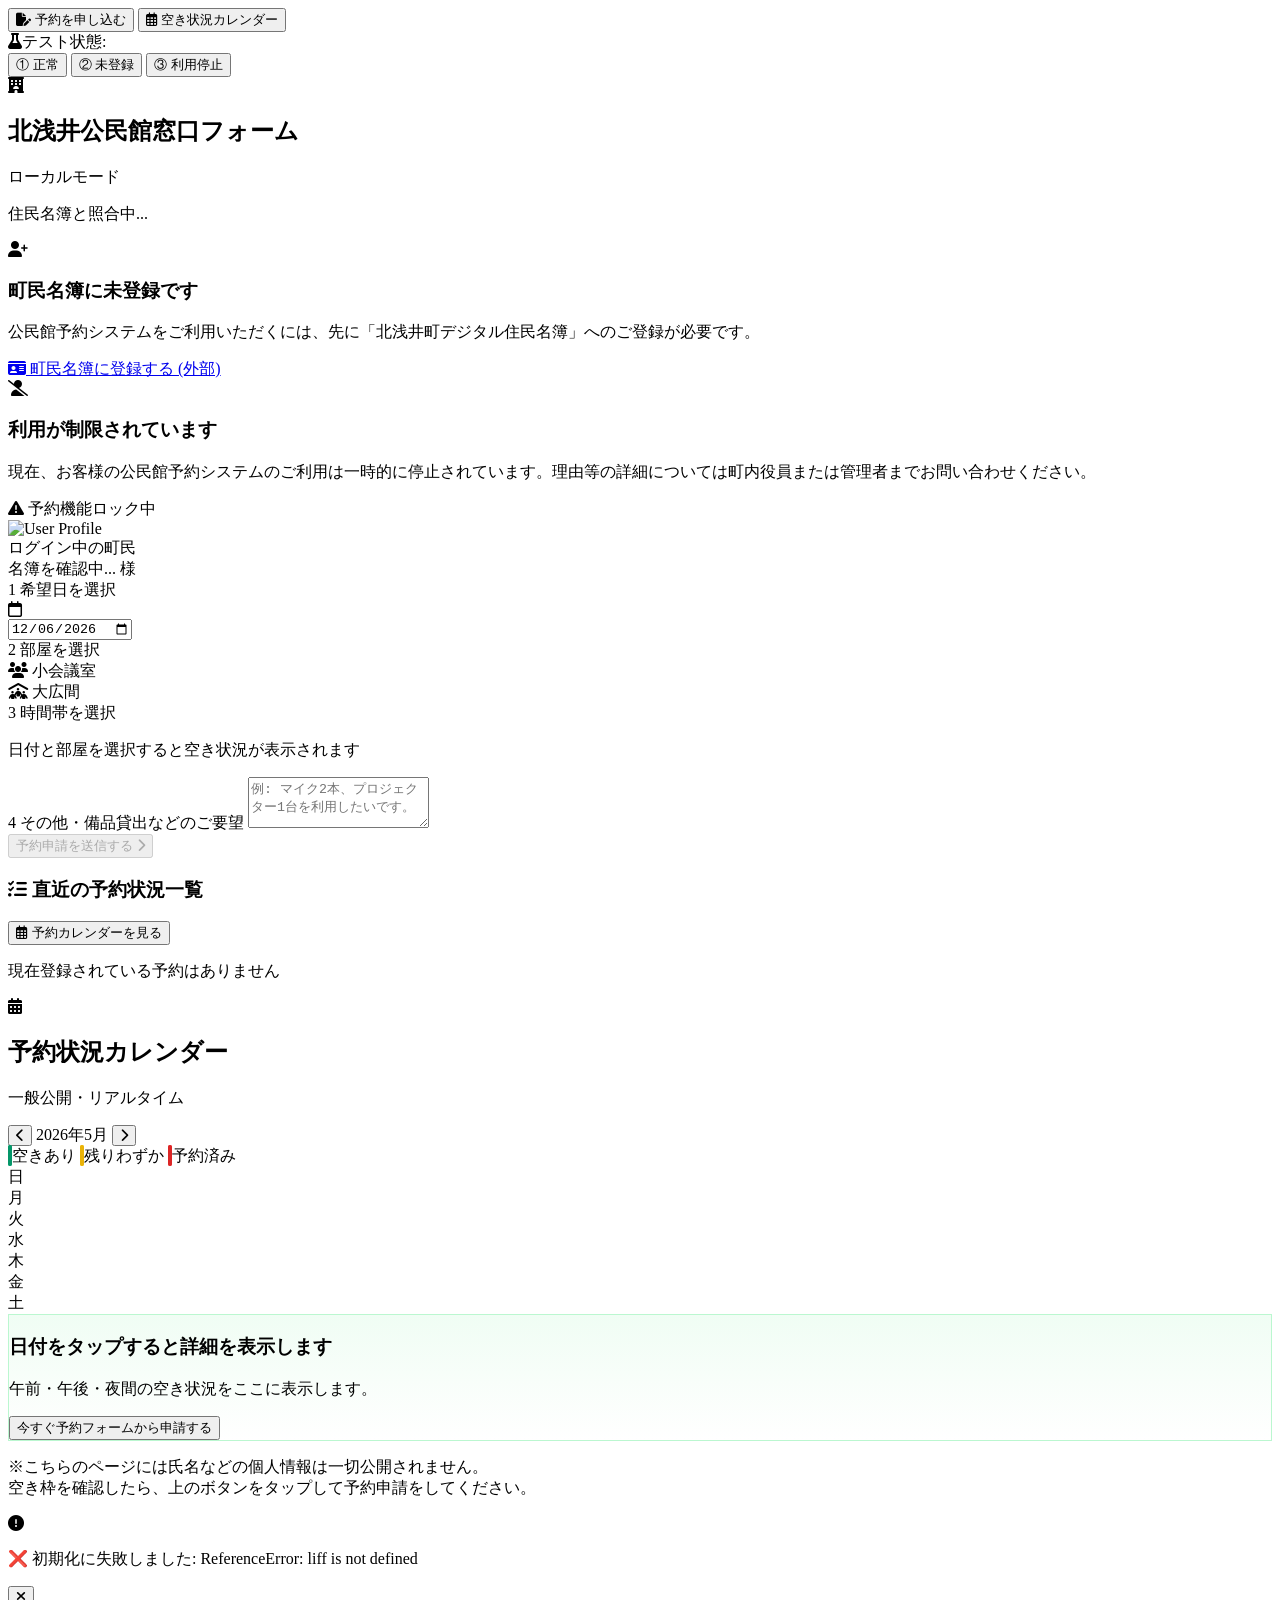
==== bookroom/index.html @ e6c24c76 "0719-01" ====
<!DOCTYPE html>
<html lang="ja" class="h-full bg-slate-100">
<head>
  <meta charset="UTF-8">
  <meta name="viewport" content="width=device-width, initial-scale=1.0">
  <title>北浅井公民館 予約＆空き状況システム</title>
  <!-- Tailwind CSS CDN -->
  <script src="https://cdn.tailwindcss.com"></script>
  <!-- FontAwesome for icons -->
  <link rel="stylesheet" href="https://cdnjs.cloudflare.com/ajax/libs/font-awesome/6.4.0/css/all.min.css">
  <!-- LINE LIFF SDK -->
  <script src="https://static.line-scdn.net/liff/edge/2/sdk.js"></script>
  <script>
    tailwind.config = {
      theme: {
        extend: {
          colors: {
            brand: {
              50: '#f0fdf4',
              100: '#dcfce7',
              200: '#bbf7d0',
              500: '#22c55e',
              600: '#16a34a',
              700: '#15803d',
            }
          }
        }
      }
    }
  </script>
  <style>
    /* 他人の予約済みスロットに斜線背景を適用するスタイル */
    .booked-slot-others {
      background-image: repeating-linear-gradient(
        45deg,
        #f3f4f6,
        #f3f4f6 10px,
        #e5e7eb 10px,
        #e5e7eb 20px
      );
    }
    /* スクロールバー非表示（iOSライクなUIのため） */
    ::-webkit-scrollbar {
      width: 6px;
      height: 6px;
    }
    ::-webkit-scrollbar-track {
      background: transparent;
    }
    ::-webkit-scrollbar-thumb {
      background: #cbd5e1;
      border-radius: 3px;
    }
    /* カレンダーの日付セルの最小高さ */
    .calendar-day-cell {
      min-height: 48px;
      padding: 4px;
    }
    .calendar-day-number {
      font-size: 12px;
      font-weight: 900;
      line-height: 1;
    }
    .calendar-cell-selected {
      box-shadow: inset 0 0 0 2px #10b981;
      background: #ecfdf5 !important;
    }
    .calendar-dot-strip {
      display: grid;
      grid-template-columns: repeat(3, minmax(0, 1fr));
      gap: 4px;
      width: 100%;
      margin-top: auto;
      padding: 0 2px 1px;
    }
    .calendar-slot-dot {
      width: 12px;
      height: 12px;
      border-radius: 9999px;
      margin: 0 auto;
      border: 2px solid transparent;
    }
    .calendar-slot-dot-free {
      background: #10b981;
      border-color: #059669;
    }
    .calendar-slot-dot-booked {
      background: #ef4444;
      border-color: #dc2626;
    }
    .calendar-slot-dot-partial {
      background: #facc15;
      border-color: #eab308;
    }
    .calendar-detail-card {
      border: 1px solid #bbf7d0;
      background: linear-gradient(180deg, #f0fdf4, #ffffff);
    }
    .calendar-loading-overlay {
      position: absolute;
      inset: 0;
      background: rgba(255, 255, 255, 0.92);
      display: flex;
      flex-direction: column;
      align-items: center;
      justify-content: center;
      gap: 10px;
      z-index: 20;
      transition: opacity 0.2s ease;
    }
    .calendar-loading-spinner {
      width: 32px;
      height: 32px;
      border: 4px solid #d1fae5;
      border-top-color: #10b981;
      border-radius: 50%;
      animation: spin 0.8s linear infinite;
    }
    @keyframes spin {
      to { transform: rotate(360deg); }
    }
    .calendar-loading-overlay.hidden {
      opacity: 0;
      pointer-events: none;
    }
    @media (max-width: 640px) {
      .calendar-slot-dot {
        width: 10px;
        height: 10px;
      }
    }
  </style>
</head>
<body class="h-full flex flex-col justify-start items-center p-0 sm:p-4 overflow-x-hidden">

  <!-- 🎛️ 新デザイン：画面切り替えカプセル型タブ（ヘッダー） -->
  <div class="w-full max-w-[480px] bg-slate-900 px-4 pt-4 pb-2 rounded-t-2xl sm:rounded-t-3xl shadow-lg z-10">
    <div class="bg-slate-800/80 p-1 rounded-xl flex relative border border-slate-700 shadow-inner">
      <!-- 予約フォームタブ -->
      <button 
        id="tabBtnForm" 
        onclick="switchCanvas('form')" 
        class="flex-1 py-2.5 text-xs font-bold rounded-lg transition-all duration-300 flex items-center justify-center space-x-2 text-slate-400 hover:text-slate-200"
      >
        <i class="fa-solid fa-file-pen text-sm"></i>
        <span>予約を申し込む</span>
      </button>
      <!-- 空き状況カレンダータブ -->
      <button 
        id="tabBtnCalendar" 
        onclick="switchCanvas('calendar')" 
        class="flex-1 py-2.5 text-xs font-bold rounded-lg transition-all duration-300 flex items-center justify-center space-x-2 bg-gradient-to-b from-emerald-500 to-emerald-600 text-white shadow-md transform scale-100"
      >
        <i class="fa-regular fa-calendar-days text-sm"></i>
        <span>空き状況カレンダー</span>
      </button>
    </div>

    <!-- 🔧 ローカルテスト専用：ステータス切替スイッチ -->
    <div id="devPanel" class="hidden mt-2.5 p-2 bg-slate-950/60 rounded-lg flex items-center justify-between text-[10px] border border-slate-800">
      <span class="text-slate-400 font-bold"><i class="fa-solid fa-flask mr-1"></i>テスト状態:</span>
      <div class="flex space-x-1">
        <button onclick="setTestStatus('ok')" id="devBtnOk" class="px-2 py-0.5 bg-brand-600 text-white rounded font-bold shadow">① 正常</button>
        <button onclick="setTestStatus('unregistered')" id="devBtnUnreg" class="px-2 py-0.5 bg-slate-700 text-slate-300 rounded">② 未登録</button>
        <button onclick="setTestStatus('ng')" id="devBtnNg" class="px-2 py-0.5 bg-slate-700 text-slate-300 rounded">③ 利用停止</button>
      </div>
    </div>
  </div>

  <!-- メインコンテナ：スマホサイズ制限（max-width: 480px）、中央配置、陰影付きカード風 -->
  <div class="w-full max-w-[480px] min-h-screen sm:min-h-[800px] sm:max-h-[85vh] sm:rounded-b-3xl bg-white shadow-2xl flex flex-col overflow-hidden relative border border-slate-100">
    
    <!-- ========================================== -->
    <!-- 📱 1. 予約申請フォーム CANVAS -->
    <!-- ========================================== -->
    <div id="canvasForm" class="flex flex-col flex-1 overflow-hidden hidden">
      <!-- サブヘッダー -->
      <div class="bg-gradient-to-r from-brand-600 to-brand-700 text-white px-5 py-3 shadow-sm flex items-center justify-between">
        <div class="flex items-center space-x-2">
          <i class="fa-solid fa-hotel text-sm text-brand-100"></i>
          <h2 class="text-xs font-bold tracking-wider uppercase text-brand-100">北浅井公民館窓口フォーム</h2>
        </div>
        <div id="devBadge" class="hidden bg-amber-500 text-white text-[9px] font-bold px-1.5 py-0.5 rounded animate-pulse">
          ローカルモード
        </div>
      </div>

      <!-- ローディング画面 -->
      <div id="loading" class="flex-1 flex flex-col items-center justify-center p-8 space-y-4">
        <div class="animate-spin rounded-full h-12 w-12 border-4 border-brand-500 border-t-transparent"></div>
        <p class="text-slate-500 text-sm font-medium animate-pulse">住民名簿と照合中...</p>
      </div>

      <!-- ⚠️ 1. 未登録者向けの誘導画面 -->
      <div id="notRegisteredScreen" class="hidden flex-1 flex flex-col justify-center items-center p-6 text-center space-y-6">
        <div class="w-20 h-20 bg-amber-50 rounded-full flex items-center justify-center text-amber-500 text-3xl animate-bounce">
          <i class="fa-solid fa-user-plus"></i>
        </div>
        <div class="space-y-2">
          <h3 class="text-lg font-bold text-slate-800">町民名簿に未登録です</h3>
          <p class="text-xs text-slate-500 leading-relaxed max-w-[280px]">
            公民館予約システムをご利用いただくには、先に「北浅井町デジタル住民名簿」へのご登録が必要です。
          </p>
        </div>
        <a 
          href="https://liff.line.me/2008962357-ePaQmDO9" 
          target="_blank" 
          class="w-full max-w-[280px] py-4 bg-[#06C755] hover:bg-[#05B34C] text-white font-bold rounded-2xl shadow-lg shadow-emerald-100 flex items-center justify-center space-x-2 transition"
        >
          <i class="fa-solid fa-id-card"></i>
          <span>町民名簿に登録する (外部)</span>
        </a>
      </div>

      <!-- ⚠️ 2. 利用停止（statusがNG）の案内画面 -->
      <div id="suspendedScreen" class="hidden flex-1 flex flex-col justify-center items-center p-6 text-center space-y-6">
        <div class="w-20 h-20 bg-red-50 rounded-full flex items-center justify-center text-red-500 text-3xl">
          <i class="fa-solid fa-user-slash"></i>
        </div>
        <div class="space-y-2">
          <h3 class="text-lg font-bold text-slate-800">利用が制限されています</h3>
          <p id="suspendedMessage" class="text-xs text-slate-500 leading-relaxed max-w-[280px]">
            現在、お客様の公民館予約システムのご利用は一時的に停止されています。理由等の詳細については町内役員または管理者までお問い合わせください。
          </p>
        </div>
        <div class="w-full max-w-[280px] py-3 bg-red-50 text-red-700 text-xs font-bold rounded-xl border border-red-100 flex items-center justify-center space-x-2">
          <i class="fa-solid fa-triangle-exclamation"></i>
          <span>予約機能ロック中</span>
        </div>
      </div>

      <!-- 🟢 3. 通常の予約アプリケーション画面 -->
      <main id="app" class="flex-1 overflow-y-auto p-5 space-y-6 hidden">
        
        <!-- ログイン中のユーザー情報 -->
        <div class="bg-slate-50 rounded-2xl p-4 flex items-center space-x-3 border border-slate-100">
          <div class="relative">
            <img id="userAvatar" class="w-12 h-12 rounded-full border-2 border-brand-500 object-cover" src="https://images.unsplash.com/photo-1535713875002-d1d0cf377fde?auto=format&fit=crop&w=150&q=80" alt="User Profile">
            <span class="absolute bottom-0 right-0 w-3 w-3 bg-green-500 border-2 border-white rounded-full"></span>
          </div>
          <div>
            <div class="text-xs text-slate-400">ログイン中の町民</div>
            <div class="text-sm font-bold text-slate-800">
              <span id="userName" class="text-brand-700">名簿を確認中...</span> 様
            </div>
          </div>
        </div>

        <!-- 予約送信フォーム -->
        <form id="reserveForm" class="space-y-5">
          <!-- STEP 1 -->
          <div class="space-y-2">
            <label class="flex items-center text-sm font-bold text-slate-700">
              <span class="bg-brand-100 text-brand-700 w-5 h-5 rounded-full flex items-center justify-center text-xs mr-2">1</span>
              希望日を選択
            </label>
            <div class="relative">
              <div class="absolute inset-y-0 left-0 pl-3 flex items-center pointer-events-none">
                <i class="fa-regular fa-calendar text-slate-400"></i>
              </div>
              <input 
                type="date" 
                id="reserveDate" 
                class="w-full pl-10 pr-4 py-3 bg-slate-50 border border-slate-200 rounded-xl focus:outline-none focus:ring-2 focus:ring-brand-500 focus:border-brand-500 text-slate-800 font-medium transition"
                required
              >
            </div>
          </div>

          <!-- STEP 2 -->
          <div class="space-y-2">
            <label class="flex items-center text-sm font-bold text-slate-700">
              <span class="bg-brand-100 text-brand-700 w-5 h-5 rounded-full flex items-center justify-center text-xs mr-2">2</span>
              部屋を選択
            </label>
            <div class="grid grid-cols-2 gap-3">
              <!-- 小会議室 -->
              <label class="relative flex flex-col items-center justify-center p-4 border-2 border-slate-100 rounded-xl cursor-pointer hover:bg-slate-50 transition group">
                <input type="radio" name="room" value="小会議室" class="sr-only peer" checked required>
                <div class="peer-checked:border-brand-500 border-2 border-transparent rounded-xl absolute inset-0 transition pointer-events-none"></div>
                <i class="fa-solid fa-users text-slate-400 text-xl mb-1.5 transition group-hover:text-slate-600 peer-checked:text-brand-500"></i>
                <span class="text-sm font-bold text-slate-700">小会議室</span>
              </label>
              <!-- 大広間 -->
              <label class="relative flex flex-col items-center justify-center p-4 border-2 border-slate-100 rounded-xl cursor-pointer hover:bg-slate-50 transition group">
                <input type="radio" name="room" value="大広間" class="sr-only peer">
                <div class="peer-checked:border-brand-500 border-2 border-transparent rounded-xl absolute inset-0 transition pointer-events-none"></div>
                <i class="fa-solid fa-people-roof text-slate-400 text-xl mb-1.5 transition group-hover:text-slate-600 peer-checked:text-brand-500"></i>
                <span class="text-sm font-bold text-slate-700">大広間</span>
              </label>
            </div>
          </div>

          <!-- STEP 3 -->
          <div class="space-y-2">
            <label class="flex items-center text-sm font-bold text-slate-700">
              <span class="bg-brand-100 text-brand-700 w-5 h-5 rounded-full flex items-center justify-center text-xs mr-2">3</span>
              時間帯を選択
            </label>
            <div id="timeSlotContainer" class="space-y-2">
              <p class="text-slate-400 text-xs text-center py-4">日付と部屋を選択すると空き状況が表示されます</p>
            </div>
          </div>

          <!-- STEP 4 -->
          <div class="space-y-2">
            <label for="request" class="flex items-center text-sm font-bold text-slate-700">
              <span class="bg-brand-100 text-brand-700 w-5 h-5 rounded-full flex items-center justify-center text-xs mr-2">4</span>
              その他・備品貸出などのご要望
            </label>
            <textarea
              id="request"
              name="request"
              rows="3"
              maxlength="300"
              placeholder="例: マイク2本、プロジェクター1台を利用したいです。"
              class="w-full px-4 py-3 bg-slate-50 border border-slate-200 rounded-xl focus:outline-none focus:ring-2 focus:ring-brand-500 focus:border-brand-500 text-slate-800 text-sm transition resize-none"
            ></textarea>
          </div>

          <!-- 確定ボタン -->
          <button 
            type="submit" 
            id="submitBtn" 
            class="w-full py-4 bg-brand-600 hover:bg-brand-700 disabled:bg-slate-200 disabled:text-slate-400 text-white font-bold rounded-2xl shadow-lg shadow-brand-200 disabled:shadow-none transition-all flex items-center justify-center space-x-2"
            disabled
          >
            <span>予約申請を送信する</span>
            <i class="fa-solid fa-chevron-right text-sm"></i>
          </button>
        </form>

        <!-- 直近予約一覧 -->
        <div class="border-t border-slate-100 pt-6">
          <div class="flex items-center justify-between mb-3">
            <h3 class="text-sm font-bold text-slate-700 flex items-center">
              <i class="fa-solid fa-list-check text-brand-600 mr-2"></i>
              直近の予約状況一覧
            </h3>
            <button 
              onclick="switchCanvas('calendar')" 
              class="text-[11px] font-bold text-emerald-600 hover:text-emerald-700 bg-emerald-50 hover:bg-emerald-100 px-2.5 py-1.5 rounded-lg transition flex items-center gap-1"
            >
              <i class="fa-regular fa-calendar-days"></i>
              予約カレンダーを見る
            </button>
          </div>
          <div id="reservationList" class="space-y-2 max-h-[220px] overflow-y-auto pr-1">
            <p class="text-slate-400 text-xs text-center py-6">現在登録されている予約はありません</p>
          </div>
        </div>
      </main>
    </div>

    <!-- ========================================== -->
    <!-- 📅 2. 月間カレンダー閲覧 CANVAS -->
    <!-- ========================================== -->
    <div id="canvasCalendar" class="flex flex-col flex-1 overflow-hidden">
      <!-- カレンダーヘッダー -->
      <header class="bg-gradient-to-r from-emerald-600 to-emerald-700 text-white px-3 py-3 shadow-md flex items-center justify-between">
        <div class="flex items-center space-x-3">
          <div class="bg-white/20 p-2 rounded-xl">
            <i class="fa-solid fa-calendar-days text-xl"></i>
          </div>
          <div>
            <h2 class="text-base font-bold tracking-wider">予約状況カレンダー</h2>
            <p class="text-xs text-emerald-100">一般公開・リアルタイム</p>
          </div>
        </div>
        
        <!-- 月切り替えコントロール -->
        <div class="flex items-center space-x-1 bg-black/10 p-1 rounded-xl text-xs">
          <button onclick="changeMonth(-1)" class="hover:bg-white/20 text-white w-7 h-7 rounded-lg transition flex items-center justify-center">
            <i class="fa-solid fa-chevron-left"></i>
          </button>
          <span id="currentMonthYear" class="font-bold px-2 text-center min-w-[75px]">2026年5月</span>
          <button onclick="changeMonth(1)" class="hover:bg-white/20 text-white w-7 h-7 rounded-lg transition flex items-center justify-center">
            <i class="fa-solid fa-chevron-right"></i>
          </button>
        </div>
      </header>

      <!-- 凡例 -->
      <div class="bg-slate-50 border-b border-slate-100 px-4 py-2.5 flex items-center justify-between text-[11px]">
        <div class="flex items-center space-x-4 text-[12px] font-bold text-slate-600">
          <span class="inline-flex items-center gap-1.5">
            <span class="calendar-slot-dot calendar-slot-dot-free"></span>
            空きあり
          </span>
          <span class="inline-flex items-center gap-1.5">
            <span class="calendar-slot-dot calendar-slot-dot-partial"></span>
            残りわずか
          </span>
          <span class="inline-flex items-center gap-1.5">
            <span class="calendar-slot-dot calendar-slot-dot-booked"></span>
            予約済み
          </span>
        </div>
      </div>

      <!-- カレンダーグリッド -->
      <div class="flex-1 overflow-y-auto p-3 relative">
        <div id="calendarLoading" class="calendar-loading-overlay">
          <div class="calendar-loading-spinner"></div>
          <p class="text-xs font-bold text-slate-500">カレンダーを読み込み中...</p>
        </div>

        <!-- 曜日ヘッダー -->
        <div class="grid grid-cols-7 text-center py-2 text-[10px] font-bold text-slate-500 bg-slate-50/50 rounded-t-lg border-b border-slate-100">
          <div class="text-red-500">日</div>
          <div>月</div>
          <div>火</div>
          <div>水</div>
          <div>木</div>
          <div>金</div>
          <div class="text-blue-500">土</div>
        </div>

        <!-- 日付グリッド (7列) -->
        <div id="calendarGrid" class="grid grid-cols-7 bg-slate-200 gap-[1px] rounded-b-lg overflow-hidden border border-slate-200">
        </div>

        <!-- 日付タップ時の詳細表示 -->
        <section id="calendarDetailPanel" class="calendar-detail-card mt-3 rounded-xl p-3.5 shadow-sm">
          <h3 id="calendarDetailTitle" class="text-sm font-extrabold text-slate-800">日付をタップすると詳細を表示します</h3>
          <div id="calendarDetailList" class="mt-2 space-y-1.5 text-sm text-slate-700">
            <p class="text-xs text-slate-500">午前・午後・夜間の空き状況をここに表示します。</p>
          </div>
          <button
            id="calendarReserveBtn"
            onclick="goToReservationFormFromCalendar()"
            class="mt-3 w-full py-3 bg-brand-600 hover:bg-brand-700 text-white font-bold text-sm rounded-xl shadow-md transition-all"
          >
            今すぐ予約フォームから申請する
          </button>
        </section>
      </div>

      <!-- 下部フッター案内 -->
      <footer class="bg-slate-50 p-4 border-t border-slate-100 flex flex-col items-center justify-center">
        <p class="text-[10px] text-slate-400 text-center">
          ※こちらのページには氏名などの個人情報は一切公開されません。<br>
          空き枠を確認したら、上のボタンをタップして予約申請をしてください。
        </p>
      </footer>
    </div>

    <!-- 4. カスタムトースト通知メッセージ -->
    <div id="toast" class="fixed bottom-6 left-1/2 -translate-x-1/2 w-[90%] max-w-[400px] z-50 bg-slate-900 text-white px-4 py-3 rounded-2xl shadow-xl flex items-center justify-between space-x-3 transition-all duration-300 transform translate-y-20 opacity-0 pointer-events-none">
      <div class="flex items-center space-x-3">
        <span id="toastIcon" class="w-8 h-8 rounded-full bg-brand-500/20 text-brand-400 flex items-center justify-center">
          <i class="fa-solid fa-check"></i>
        </span>
        <p id="toastMessage" class="text-xs font-semibold">通知メッセージがここに入ります</p>
      </div>
      <button onclick="hideToast()" class="text-slate-400 hover:text-white p-1">
        <i class="fa-solid fa-xmark"></i>
      </button>
    </div>

  </div>

  <script>
    // ----------------------------------------------------
    // 設定
    // ----------------------------------------------------
    const LIFF_ID = "2008962357-gLXhtSi2";
    const GAS_URL = "https://script.google.com/macros/s/AKfycbx5ohewdKHhUJf57app8yBvx8OT_yS1NMYiwxh5E3DKdFDhz3wcMCv-yc5IO4wekqxF/exec"; 

    let liffProfile = null;
    let bookedData = []; 
    let memberProfile = null; 

    // 管理されている時間枠リスト
    const TIME_SLOTS_MASTER = ["午前", "午後", "夜間"];
    const TIME_SLOTS = [
      { id: "slot1", label: "09:00 - 12:00", name: "午前" },
      { id: "slot2", label: "13:00 - 17:00", name: "午後" },
      { id: "slot3", label: "18:00 - 21:00", name: "夜間" }
    ];
    const ROOM_TYPES = ["小会議室", "大広間"];

    let currentDate = new Date();
    let selectedCalendarDate = null;

    // ローカル環境判定
    const isLocal = window.location.hostname === "localhost" || 
                    window.location.hostname === "127.0.0.1" || 
                    window.location.protocol === "file:";

    // ----------------------------------------------------
    // 🎛️ 画面切り替え（カプセル型タブコントロール）
    // ----------------------------------------------------
    function switchCanvas(mode) {
      const formCanvas = document.getElementById("canvasForm");
      const calendarCanvas = document.getElementById("canvasCalendar");
      const btnForm = document.getElementById("tabBtnForm");
      const btnCalendar = document.getElementById("tabBtnCalendar");

      if (mode === "form") {
        formCanvas.classList.remove("hidden");
        calendarCanvas.classList.add("hidden");
        
        // アクティブな状態（ブランドカラーのグラデーション）
        btnForm.className = "flex-1 py-2.5 text-xs font-bold rounded-lg transition-all duration-300 flex items-center justify-center space-x-2 bg-gradient-to-b from-brand-500 to-brand-600 text-white shadow-md transform scale-100";
        // 非アクティブな状態（スッキリとした文字のみ）
        btnCalendar.className = "flex-1 py-2.5 text-xs font-bold rounded-lg transition-all duration-300 flex items-center justify-center space-x-2 text-slate-400 hover:text-slate-200";
        
        updateTimeSlots();
      } else {
        formCanvas.classList.add("hidden");
        calendarCanvas.classList.remove("hidden");
        
        btnForm.className = "flex-1 py-2.5 text-xs font-bold rounded-lg transition-all duration-300 flex items-center justify-center space-x-2 text-slate-400 hover:text-slate-200";
        btnCalendar.className = "flex-1 py-2.5 text-xs font-bold rounded-lg transition-all duration-300 flex items-center justify-center space-x-2 bg-gradient-to-b from-emerald-500 to-emerald-600 text-white shadow-md transform scale-100";
        
        renderCalendar();
      }
    }

    // ----------------------------------------------------
    // 初期化処理（★読み込みの順番を最適化）
    // ----------------------------------------------------
    window.onload = function() {
      const today = new Date().toISOString().split('T')[0];
      document.getElementById("reserveDate").min = today;
      document.getElementById("reserveDate").value = today;

      if (isLocal) {
        document.getElementById("devPanel").classList.remove("hidden");
      }

      initApp();
    };

    async function initApp() {
      hideAllScreens();
      document.getElementById("loading").classList.remove("hidden");
      setCalendarLoading(true);

      if (isLocal) {
        document.getElementById("devBadge").classList.remove("hidden");

        liffProfile = {
          userId: "U_LOCAL_TEST_USER_999",
          displayName: "テスト住民"
        };
        
        document.getElementById("userAvatar").src = "https://images.unsplash.com/photo-1534528741775-53994a69daeb?auto=format&fit=crop&w=150&q=80";

        const localData = localStorage.getItem("kitaasai_local_reservations");
        if (localData) {
          bookedData = JSON.parse(localData);
        } else {
          bookedData = [
            { date: getTodayString(), room: "小会議室", time_slot: "午後", line_id: "U_ANOTHER_123", name: "鈴木 健太", status: "確定" },
            { date: getTodayString(), room: "大広間", time_slot: "午前", line_id: liffProfile.userId, name: "テスト住民", status: "確定" },
            { date: getDayOffsetString(1), room: "大広間", time_slot: "夜間", line_id: "U_ANOTHER_456", name: "山田 花子", status: "保留" }
          ];
          saveLocalData();
        }

        // 名簿ステータスの照合
        memberProfile = await fetchMemberProfile(liffProfile.userId);
        renderCalendar();
        setCalendarLoading(false);
        applyMemberStatusUI();

      } else {
        // 📱 通常のLINE（LIFF）本番環境
        try {
          await liff.init({ liffId: LIFF_ID });
          if (!liff.isLoggedIn()) {
            liff.login();
            return;
          }
          
          // 1. まず確実にLINEログインを完了させてプロフィールを取得
          liffProfile = await liff.getProfile();
          if (liffProfile.pictureUrl) {
            document.getElementById("userAvatar").src = liffProfile.pictureUrl;
          }
          
          // 2. LINE IDの確定後に、初めて名簿情報と予約一覧をGASから持ってくる（バグ修正）
          memberProfile = await fetchMemberProfile(liffProfile.userId);
          await fetchReservations();
          renderCalendar();
          setCalendarLoading(false);
          
          // 3. すべてが揃ってから画面判定をかける
          applyMemberStatusUI();
          
        } catch (error) {
          setCalendarLoading(false);
          showToast("❌ 初期化に失敗しました: " + error, "error");
        }
      }
    }

    function setCalendarLoading(isLoading) {
      const overlay = document.getElementById("calendarLoading");
      if (!overlay) return;
      overlay.classList.toggle("hidden", !isLoading);
    }

    // ----------------------------------------------------
    // 住民名簿ステータスのフェッチ & 画面制御
    // ----------------------------------------------------
    async function fetchMemberProfile(uid) {
      if (isLocal) {
        const testStatus = localStorage.getItem("kitaasai_local_test_member_status") || "ok";
        if (testStatus === "unregistered") {
          return { isRegistered: false };
        } else if (testStatus === "ng") {
          return { isRegistered: true, fullName: "制限された町民", status: "NG" };
        } else {
          return { isRegistered: true, fullName: "北浅井 太郎", status: "OK" };
        }
      }

      try {
        const response = await fetch(`${GAS_URL}?type=user&uid=${uid}`);
        const result = await response.json();
        // 実機デバッグ用：コンソールにGASから返ってきた実際のデータを表示
        console.log("【名簿照合成功】GAS返却データ:", result);
        return result;
      } catch (error) {
        console.error("名簿データ取得エラー:", error);
        // 通信に失敗した場合でも「登録あり」にして予約を遮断しないフォールバック
        return { isRegistered: true, fullName: liffProfile ? liffProfile.displayName : "ゲスト", status: "OK" };
      }
    }

    // 名簿ステータスに応じたUIの切り替え
    function applyMemberStatusUI() {
      document.getElementById("loading").classList.add("hidden");
      hideAllScreens();

      // 1. 名簿未登録の場合
      if (!memberProfile || !memberProfile.isRegistered) {
        console.warn("⚠️ 町民名簿にLINE IDが未登録のため、登録誘導画面を表示します。");
        document.getElementById("notRegisteredScreen").classList.remove("hidden");
        return;
      }

      // 2. 利用停止(statusがNG)の場合
      // ローカル環境では制限画面を表示しない
      if (!isLocal && memberProfile.status === "NG") {
        console.warn("⚠️ 登録はありますが、statusが「NG」のため利用制限画面を表示します。");
        document.getElementById("suspendedScreen").classList.remove("hidden");
        return;
      }

      // 3. 正常に名簿確認できた場合 ➔ 予約画面をアクティブ化
      console.log("🟢 住民名簿合致: " + memberProfile.fullName + " 様 (ステータス: " + memberProfile.status + ")");
      document.getElementById("userName").innerText = memberProfile.fullName;
      document.getElementById("app").classList.remove("hidden");

      setupEventListeners();
      updateTimeSlots();
      renderReservationList();
    }

    function hideAllScreens() {
      document.getElementById("notRegisteredScreen").classList.add("hidden");
      document.getElementById("suspendedScreen").classList.add("hidden");
      document.getElementById("app").classList.add("hidden");
    }

    // デバッグスイッチ用
    function setTestStatus(status) {
      localStorage.setItem("kitaasai_local_test_member_status", status);
      
      document.getElementById("devBtnOk").className = "px-2 py-0.5 rounded font-bold " + (status === "ok" ? "bg-brand-600 text-white shadow" : "bg-slate-700 text-slate-300");
      document.getElementById("devBtnUnreg").className = "px-2 py-0.5 rounded font-bold " + (status === "unregistered" ? "bg-brand-600 text-white shadow" : "bg-slate-700 text-slate-300");
      document.getElementById("devBtnNg").className = "px-2 py-0.5 rounded font-bold " + (status === "ng" ? "bg-brand-600 text-white shadow" : "bg-slate-700 text-slate-300");
      
      initApp();
    }

    // ----------------------------------------------------
    // イベントの設定
    // ----------------------------------------------------
    function setupEventListeners() {
      document.getElementById("reserveDate").removeEventListener("change", updateTimeSlots);
      document.getElementById("reserveDate").addEventListener("change", updateTimeSlots);

      const roomRadios = document.querySelectorAll('input[name="room"]');
      roomRadios.forEach(radio => {
        radio.removeEventListener("change", updateTimeSlots);
        radio.addEventListener("change", updateTimeSlots);
      });

      document.getElementById("reserveForm").removeEventListener("submit", submitReservation);
      document.getElementById("reserveForm").addEventListener("submit", submitReservation);
    }

    // ----------------------------------------------------
    // 表示コントロール & ロジック
    // ----------------------------------------------------
    async function fetchReservations() {
      try {
        const response = await fetch(GAS_URL);
        bookedData = await response.json();
      } catch (error) {
        showToast("データ取得に失敗しました", "error");
      }
    }

    function updateTimeSlots() {
      const selectedDate = document.getElementById("reserveDate").value;
      const selectedRoom = document.querySelector('input[name="room"]:checked')?.value;
      const container = document.getElementById("timeSlotContainer");
      
      container.innerHTML = "";
      
      if (!selectedDate || !selectedRoom) {
        document.getElementById("submitBtn").disabled = true;
        return;
      }

      TIME_SLOTS.forEach(slot => {
        const matchedReservation = bookedData.find(b => 
          b.date === selectedDate && 
          b.room === selectedRoom && 
          b.time_slot === slot.name
        );
        
        const label = document.createElement("label");
        
        if (matchedReservation) {
          const isMyReservation = matchedReservation.line_id === liffProfile.userId;
          const status = matchedReservation.status || "確定";

          if (isMyReservation) {
            if (status === "保留") {
              label.className = "relative flex items-center justify-between p-4 border-2 border-amber-300 rounded-xl cursor-not-allowed select-none bg-amber-50/75";
              label.innerHTML = `
                <div class="flex items-center space-x-3">
                  <span class="w-5 h-5 rounded-full border-2 border-amber-500 bg-amber-500 flex items-center justify-center text-white text-[10px]">
                    <i class="fa-solid fa-clock"></i>
                  </span>
                  <div>
                    <p class="text-xs text-amber-700 font-bold">${slot.name}</p>
                    <p class="text-sm font-semibold text-amber-900">${slot.label}</p>
                  </div>
                </div>
                <span class="bg-amber-100 text-amber-700 border border-amber-300 text-[10px] font-bold px-2.5 py-1 rounded-md flex items-center">
                  <i class="fa-solid fa-hourglass-half mr-1 text-xs"></i>申請中（あなた）
                </span>
              `;
            } else {
              label.className = "relative flex items-center justify-between p-4 border-2 border-blue-200 rounded-xl cursor-not-allowed select-none bg-blue-50/70";
              label.innerHTML = `
                <div class="flex items-center space-x-3">
                  <span class="w-5 h-5 rounded-full border-2 border-blue-500 bg-blue-500 flex items-center justify-center text-white text-[10px]">
                    <i class="fa-solid fa-user"></i>
                  </span>
                  <div>
                    <p class="text-xs text-blue-600 font-bold">${slot.name}</p>
                    <p class="text-sm font-semibold text-blue-900">${slot.label}</p>
                  </div>
                </div>
                <span class="bg-blue-100 text-blue-700 border border-blue-300 text-[10px] font-bold px-2.5 py-1 rounded-md flex items-center">
                  <i class="fa-solid fa-circle-check mr-1 text-xs"></i>予約中（あなた）
                </span>
              `;
            }
          } else {
            const statusLabel = status === "保留" ? "申請中" : "予約済み";
            label.className = "booked-slot-others relative flex items-center justify-between p-4 border border-slate-200 rounded-xl cursor-not-allowed select-none opacity-75";
            label.innerHTML = `
              <div class="flex items-center space-x-3">
                <span class="w-5 h-5 rounded-full border-2 border-slate-300 bg-slate-100 flex items-center justify-center text-slate-400">
                  <i class="fa-solid fa-ban text-[10px]"></i>
                </span>
                <div>
                  <p class="text-xs text-slate-400 font-bold">${slot.name}</p>
                  <p class="text-sm font-semibold text-slate-400">${slot.label}</p>
                </div>
              </div>
              <span class="bg-red-50 text-red-500 border border-red-200 text-[10px] font-bold px-2 py-1 rounded-md">
                <i class="fa-solid fa-xmark mr-1"></i>${statusLabel}
              </span>
            `;
          }
        } else {
          label.className = "relative flex items-center justify-between p-4 border-2 border-slate-100 hover:border-slate-200 rounded-xl cursor-pointer bg-white transition group";
          
          const input = document.createElement("input");
          input.type = "radio";
          input.name = "time_slot";
          input.value = slot.name;
          input.className = "sr-only peer";
          
          label.appendChild(input);
          
          const divBorder = document.createElement("div");
          divBorder.className = "peer-checked:border-brand-500 border-2 border-transparent rounded-xl absolute inset-0 transition pointer-events-none";
          label.appendChild(divBorder);

          const content = document.createElement("div");
          content.className = "flex items-center space-x-3";
          content.innerHTML = `
            <span class="w-5 h-5 rounded-full border-2 border-slate-300 peer-checked:border-brand-500 peer-checked:bg-brand-500 flex items-center justify-center text-white text-[10px] transition">
              <i class="fa-solid fa-check opacity-0 peer-checked:opacity-100"></i>
            </span>
            <div>
              <p class="text-xs text-slate-500 font-bold group-hover:text-slate-700">${slot.name}</p>
              <p class="text-sm font-semibold text-slate-700">${slot.label}</p>
            </div>
          `;
          label.appendChild(content);

          const statusBadge = document.createElement("span");
          statusBadge.className = "bg-brand-50 text-brand-600 border border-brand-200 text-[10px] font-bold px-2 py-1 rounded-md";
          statusBadge.innerHTML = `<i class="fa-solid fa-circle text-[8px] mr-1 animate-pulse"></i>空枠あり`;
          label.appendChild(statusBadge);
        }
        
        container.appendChild(label);
      });
      
      const slotRadios = document.querySelectorAll('input[name="time_slot"]');
      slotRadios.forEach(radio => {
        radio.addEventListener("change", () => {
          document.getElementById("submitBtn").disabled = false;
        });
      });

      document.getElementById("submitBtn").disabled = true;
    }

    function renderReservationList() {
      const container = document.getElementById("reservationList");
      container.innerHTML = "";

      if (bookedData.length === 0) {
        container.innerHTML = `<p class="text-slate-400 text-xs text-center py-6">現在登録されている予約はありません</p>`;
        return;
      }

      const sorted = [...bookedData].sort((a, b) => new Date(b.date) - new Date(a.date));

      sorted.forEach(item => {
        const isMine = item.line_id === liffProfile.userId;
        const status = item.status || "確定";
        const card = document.createElement("div");
        
        if (isMine) {
          if (status === "保留") {
            card.className = "p-3 border-l-4 border-l-amber-500 border border-slate-200 bg-amber-50/20 rounded-r-xl rounded-l-md flex justify-between items-center text-xs transition";
          } else {
            card.className = "p-3 border-l-4 border-l-blue-500 border border-slate-200 bg-blue-50/20 rounded-r-xl rounded-l-md flex justify-between items-center text-xs transition";
          }
        } else {
          card.className = "p-3 border-l-4 border-l-slate-300 border border-slate-100 bg-slate-50 rounded-r-xl rounded-l-md flex justify-between items-center text-xs transition";
        }
        
        const dateObj = new Date(item.date);
        const weekday = ["日", "月", "火", "水", "木", "金", "土"][dateObj.getDay()];
        const formattedDate = `${item.date.split('-')[1]}月${item.date.split('-')[2]}日(${weekday})`;

        const displayName = item.name || item.line_name || "住民";
        const labelName = isMine ? `<span class="text-blue-700 font-bold">${displayName} (あなた)</span>` : `<span class="text-slate-600 font-medium">${displayName}</span>`;

        let statusBadgeHTML = "";
        if (status === "保留") {
          statusBadgeHTML = `<span class="px-2.5 py-1 text-[10px] font-bold rounded-md bg-amber-100 text-amber-700 flex items-center gap-1"><i class="fa-solid fa-hourglass-half text-[9px]"></i>保留</span>`;
        } else {
          statusBadgeHTML = `<span class="px-2.5 py-1 text-[10px] font-bold rounded-md bg-green-100 text-green-700">確定</span>`;
        }

        card.innerHTML = `
          <div class="space-y-1">
            <div class="flex items-center space-x-2">
              <span class="font-bold text-slate-800">${formattedDate}</span>
              <span class="font-semibold text-slate-600 bg-white border px-1.5 py-0.5 rounded text-[10px]">${item.room}</span>
            </div>
            <div class="text-slate-400 text-[10px] flex items-center space-x-1">
              <span>時間帯: <strong class="text-slate-600 font-semibold">${item.time_slot}</strong></span>
              <span>•</span>
              <span>予約者: ${labelName}</span>
            </div>
          </div>
          ${statusBadgeHTML}
        `;
        container.appendChild(card);
      });
    }

    function renderCalendar() {
      setCalendarLoading(true);

      const year = currentDate.getFullYear();
      const month = currentDate.getMonth();

      document.getElementById("currentMonthYear").innerText = `${year}年${month + 1}月`;

      const grid = document.getElementById("calendarGrid");
      grid.innerHTML = "";

      const firstDay = new Date(year, month, 1);
      const startWeekDay = firstDay.getDay();
      const lastDay = new Date(year, month + 1, 0).getDate();
      const prevMonthLastDay = new Date(year, month, 0).getDate();

      for (let i = startWeekDay - 1; i >= 0; i--) {
        const day = prevMonthLastDay - i;
        const cell = createDayCell(year, month - 1, day, false);
        grid.appendChild(cell);
      }

      for (let day = 1; day <= lastDay; day++) {
        const cell = createDayCell(year, month, day, true);
        grid.appendChild(cell);
      }

      const totalCells = grid.children.length;
      const nextMonthCellsNeeded = 42 - totalCells;
      for (let day = 1; day <= nextMonthCellsNeeded; day++) {
        const cell = createDayCell(year, month + 1, day, false);
        grid.appendChild(cell);
      }

      const currentMonthCells = Array.from(grid.querySelectorAll('.calendar-day-cell[data-current-month="true"]'));
      const currentMonthDates = currentMonthCells.map(cell => cell.dataset.date);
      const todayStr = formatDateString(new Date());

      if (!selectedCalendarDate || !currentMonthDates.includes(selectedCalendarDate)) {
        selectedCalendarDate = currentMonthDates.includes(todayStr) ? todayStr : currentMonthDates[0] || null;
      }

      highlightSelectedCalendarCell();
      renderSelectedDayDetails(selectedCalendarDate);
      setCalendarLoading(false);
    }

    function changeMonth(delta) {
      currentDate.setMonth(currentDate.getMonth() + delta);
      renderCalendar();
    }

    function createDayCell(year, month, day, isCurrentMonth) {
      const dateObj = new Date(year, month, day);
      const cellDateStr = formatDateString(dateObj);
      const weekday = dateObj.getDay();

      const cell = document.createElement("div");
      cell.dataset.date = cellDateStr;
      cell.dataset.currentMonth = isCurrentMonth ? "true" : "false";
      
      if (!isCurrentMonth) {
        cell.className = "bg-slate-50 calendar-day-cell flex flex-col justify-between text-slate-300 pointer-events-none";
      } else {
        let bgClass = "bg-white";
        if (weekday === 0) bgClass = "bg-red-50/10";
        if (weekday === 6) bgClass = "bg-blue-50/10";
        cell.className = `${bgClass} calendar-day-cell flex flex-col justify-between transition hover:bg-slate-50/30 cursor-pointer`;
        cell.addEventListener("click", () => {
          selectedCalendarDate = cellDateStr;
          highlightSelectedCalendarCell();
          renderSelectedDayDetails(cellDateStr);
        });
      }

      const labelContainer = document.createElement("div");
      labelContainer.className = "flex justify-between items-start";
      
      const dayLabel = document.createElement("span");
      dayLabel.className = "calendar-day-number";
      dayLabel.innerText = day;
      
      if (isCurrentMonth) {
        if (weekday === 0) dayLabel.classList.add("text-red-500", "font-extrabold");
        if (weekday === 6) dayLabel.classList.add("text-blue-500", "font-extrabold");
        
        const todayStr = formatDateString(new Date());
        if (cellDateStr === todayStr) {
          dayLabel.className = "bg-emerald-600 text-white w-5 h-5 rounded-full flex items-center justify-center text-[10px] font-extrabold";
        }
      }
      labelContainer.appendChild(dayLabel);
      cell.appendChild(labelContainer);

      const statusContainer = document.createElement("div");
      statusContainer.className = "calendar-dot-strip";

      if (isCurrentMonth) {
        const dayRoomSummary = getDayRoomSlotSummary(cellDateStr);
        TIME_SLOTS_MASTER.forEach(slotName => {
          const dot = document.createElement("span");
          const availability = getSlotAvailabilityFromRoomSummary(dayRoomSummary, slotName);
          const dotStateClass = availability.isFullyBooked
            ? "calendar-slot-dot-booked"
            : (availability.hasAnyBooking ? "calendar-slot-dot-partial" : "calendar-slot-dot-free");
          dot.className = `calendar-slot-dot ${dotStateClass}`;
          dot.title = availability.isFullyBooked
            ? `${slotName}: 予約済み（${availability.bookedCount}/${availability.totalRooms}室利用）`
            : (availability.hasAnyBooking
              ? `${slotName}: 一部予約済み（${availability.bookedCount}/${availability.totalRooms}室利用）`
              : `${slotName}: 空きあり（${availability.totalRooms - availability.bookedCount}/${availability.totalRooms}室 空き）`);
          statusContainer.appendChild(dot);
        });
      }

      cell.appendChild(statusContainer);
      return cell;
    }

    function getDayRoomSlotSummary(dateStr) {
      const summary = {};
      ROOM_TYPES.forEach(roomName => {
        summary[roomName] = {};
        TIME_SLOTS_MASTER.forEach(slotName => {
          summary[roomName][slotName] = bookedData.some(r =>
            r.date === dateStr &&
            r.room === roomName &&
            r.time_slot === slotName &&
            (r.status === "確定" || r.status === "保留")
          );
        });
      });
      return summary;
    }

    function getSlotAvailabilityFromRoomSummary(dayRoomSummary, slotName) {
      const bookedCount = ROOM_TYPES.filter(roomName => dayRoomSummary[roomName][slotName]).length;
      return {
        bookedCount,
        totalRooms: ROOM_TYPES.length,
        isFullyBooked: bookedCount === ROOM_TYPES.length,
        hasAnyBooking: bookedCount > 0
      };
    }

    function highlightSelectedCalendarCell() {
      document.querySelectorAll('.calendar-day-cell[data-current-month="true"]').forEach(cell => {
        cell.classList.remove("calendar-cell-selected");
      });

      if (!selectedCalendarDate) return;
      const selectedCell = document.querySelector(`.calendar-day-cell[data-current-month="true"][data-date="${selectedCalendarDate}"]`);
      if (selectedCell) {
        selectedCell.classList.add("calendar-cell-selected");
      }
    }

    function renderSelectedDayDetails(dateStr) {
      const detailTitle = document.getElementById("calendarDetailTitle");
      const detailList = document.getElementById("calendarDetailList");
      const reserveBtn = document.getElementById("calendarReserveBtn");

      if (!dateStr) {
        detailTitle.innerText = "日付をタップすると詳細を表示します";
        detailList.innerHTML = `
          <div class="flex items-center gap-3 text-[11px] font-bold text-slate-600">
            <span class="inline-flex items-center gap-1.5"><i class="fa-solid fa-users text-emerald-600"></i>小会議室</span>
            <span class="inline-flex items-center gap-1.5"><i class="fa-solid fa-people-roof text-blue-600"></i>大広間</span>
            <span class="inline-flex items-center gap-1.5"><span class="text-emerald-700">〇</span>空き</span>
            <span class="inline-flex items-center gap-1.5"><span class="text-red-600">×</span>予約済</span>
          </div>
          <p class="text-xs text-slate-500 mt-1">午前・午後・夜間の空き状況をここに表示します。</p>
        `;
        reserveBtn.disabled = true;
        reserveBtn.className = "mt-3 w-full py-3 bg-slate-300 text-slate-500 font-bold text-sm rounded-xl";
        return;
      }

      const [year, month, day] = dateStr.split("-").map(Number);
      const weekNames = ["日", "月", "火", "水", "木", "金", "土"];
      const weekday = weekNames[new Date(year, month - 1, day).getDay()];
      detailTitle.innerText = `【${month}月${day}日（${weekday}）の空き状況】`;

      const dayRoomSummary = getDayRoomSlotSummary(dateStr);

      const slotRowsHtml = TIME_SLOTS_MASTER.map(slotName => {
        const isSmallRoomBooked = dayRoomSummary["小会議室"][slotName];
        const isLargeRoomBooked = dayRoomSummary["大広間"][slotName];

        const smallRoomStatusClass = isSmallRoomBooked ? "text-red-600" : "text-emerald-700";
        const largeRoomStatusClass = isLargeRoomBooked ? "text-red-600" : "text-emerald-700";

        return `
          <div class="rounded-lg border border-slate-200 bg-white px-2.5 py-2">
            <div class="flex items-center justify-between gap-2">
              <span class="text-sm font-extrabold text-slate-800 min-w-[40px]">${slotName}</span>
              <div class="flex items-center gap-3 text-xs font-bold">
                <span class="inline-flex items-center gap-1 ${smallRoomStatusClass}">
                  <i class="fa-solid fa-users"></i>
                  <span>${isSmallRoomBooked ? "×" : "〇"}</span>
                </span>
                <span class="inline-flex items-center gap-1 ${largeRoomStatusClass}">
                  <i class="fa-solid fa-people-roof"></i>
                  <span>${isLargeRoomBooked ? "×" : "〇"}</span>
                </span>
              </div>
            </div>
          </div>
        `;
      }).join("");

      detailList.innerHTML = `
        <div class="flex items-center justify-between gap-2 rounded-md border border-slate-200 bg-slate-50 px-2 py-1.5 text-[11px] font-bold text-slate-600">
          <span class="inline-flex items-center gap-1.5"><i class="fa-solid fa-users text-emerald-600"></i>小会議室</span>
          <span class="inline-flex items-center gap-1.5"><i class="fa-solid fa-people-roof text-blue-600"></i>大広間</span>
          <span class="inline-flex items-center gap-1.5"><span class="text-emerald-700">〇</span>空き</span>
          <span class="inline-flex items-center gap-1.5"><span class="text-red-600">×</span>予約済</span>
        </div>
        <div class="space-y-1.5 mt-2">${slotRowsHtml}</div>
      `;

      const reserveDateMin = document.getElementById("reserveDate").min;
      const canReserve = dateStr >= reserveDateMin;
      reserveBtn.disabled = !canReserve;
      reserveBtn.className = canReserve
        ? "mt-3 w-full py-3 bg-brand-600 hover:bg-brand-700 text-white font-bold text-sm rounded-xl shadow-md transition-all"
        : "mt-3 w-full py-3 bg-slate-300 text-slate-500 font-bold text-sm rounded-xl";
      reserveBtn.innerText = canReserve
        ? `${month}月${day}日で予約フォームへ進む`
        : "過去日付は予約できません";
    }

    function goToReservationFormFromCalendar() {
      if (!selectedCalendarDate) return;

      const reserveDateInput = document.getElementById("reserveDate");
      if (selectedCalendarDate >= reserveDateInput.min) {
        reserveDateInput.value = selectedCalendarDate;
      }
      switchCanvas("form");
      updateTimeSlots();
    }

    async function submitReservation(e) {
      e.preventDefault();
      
      const selectedDate = document.getElementById("reserveDate").value;
      const selectedRoom = document.querySelector('input[name="room"]:checked')?.value;
      const selectedSlot = document.querySelector('input[name="time_slot"]:checked')?.value;
      
      if (!selectedSlot) {
        showToast("❌ 時間帯を選択してください", "error");
        return;
      }

      const submitBtn = document.getElementById("submitBtn");
      const originalBtnHTML = submitBtn.innerHTML;
      submitBtn.disabled = true;
      submitBtn.innerHTML = `<i class="fa-solid fa-spinner animate-spin mr-2"></i>申請中...`;

      const payload = {
        line_id: liffProfile.userId,
        line_name: liffProfile.displayName,
        date: selectedDate,
        room: selectedRoom,
        time_slot: selectedSlot,
        request: document.getElementById("request")?.value?.trim() || "",
        liff_token: isLocal ? "LOCAL_TEST_TOKEN" : (liff.getAccessToken() || "")
      };

      if (isLocal) {
        setTimeout(() => {
          const dup = bookedData.some(b => b.date === selectedDate && b.room === selectedRoom && b.time_slot === selectedSlot && (b.status === "確定" || b.status === "保留"));
          if (dup) {
            showToast("⚠️ 既に申請・予約が完了している時間帯です", "error");
            submitBtn.disabled = false;
            submitBtn.innerHTML = originalBtnHTML;
            return;
          }

          bookedData.push({
            date: selectedDate,
            room: selectedRoom,
            time_slot: selectedSlot,
            line_id: liffProfile.userId,
            name: memberProfile ? memberProfile.fullName : liffProfile.displayName,
            status: "保留"
          });

          saveLocalData();
          showToast("🎉 【ローカル模擬】予約申請を送信しました！");
          
          updateTimeSlots();
          renderReservationList();
          
          submitBtn.disabled = false;
          submitBtn.innerHTML = originalBtnHTML;
        }, 1000);

      } else {
        try {
          const response = await fetch(GAS_URL, {
            method: "POST",
            body: JSON.stringify(payload)
          });
          const result = await response.json();
          
          if (result.status === "success") {
            showToast("🎉 予約申請を送信しました！");
            submitBtn.innerHTML = `<i class="fa-solid fa-check mr-2"></i>送信完了`;
            
            setTimeout(() => {
              liff.closeWindow();
            }, 2000);

          } else {
            showToast("⚠️ エラー: " + result.message, "error");
            await fetchReservations();
            updateTimeSlots();
            renderReservationList();
            
            submitBtn.disabled = false;
            submitBtn.innerHTML = originalBtnHTML;
          }
        } catch (error) {
          showToast("❌ 通信エラーが発生しました", "error");
          submitBtn.disabled = false;
          submitBtn.innerHTML = originalBtnHTML;
        }
      }
    }

    function showToast(message, type = "success") {
      const toast = document.getElementById("toast");
      const toastMessage = document.getElementById("toastMessage");
      const toastIcon = document.getElementById("toastIcon");

      toastMessage.innerText = message;
      
      if (type === "success") {
        toastIcon.className = "w-8 h-8 rounded-full bg-brand-500/20 text-brand-500 flex items-center justify-center";
        toastIcon.innerHTML = `<i class="fa-solid fa-check"></i>`;
      } else {
        toastIcon.className = "w-8 h-8 rounded-full bg-red-500/20 text-red-500 flex items-center justify-center";
        toastIcon.innerHTML = `<i class="fa-solid fa-circle-exclamation"></i>`;
      }

      toast.classList.remove("translate-y-20", "opacity-0", "pointer-events-none");
      toast.classList.add("translate-y-0", "opacity-100");

      setTimeout(() => {
        hideToast();
      }, 4000);
    }

    function hideToast() {
      const toast = document.getElementById("toast");
      toast.classList.remove("translate-y-0", "opacity-100");
      toast.classList.add("translate-y-20", "opacity-0", "pointer-events-none");
    }

    function getTodayString() {
      const today = new Date();
      return today.toISOString().split('T')[0];
    }

    function getDayOffsetString(offset) {
      const target = new Date();
      target.setDate(target.getDate() + offset);
      return target.toISOString().split('T')[0];
    }

    function saveLocalData() {
      localStorage.setItem("kitaasai_local_reservations", JSON.stringify(bookedData));
    }

    function formatDateString(date) {
      const y = date.getFullYear();
      const m = String(date.getMonth() + 1).padStart(2, '0');
      const d = String(date.getDate()).padStart(2, '0');
      return `${y}-${m}-${d}`;
    }
  </script>
</body>
</html>
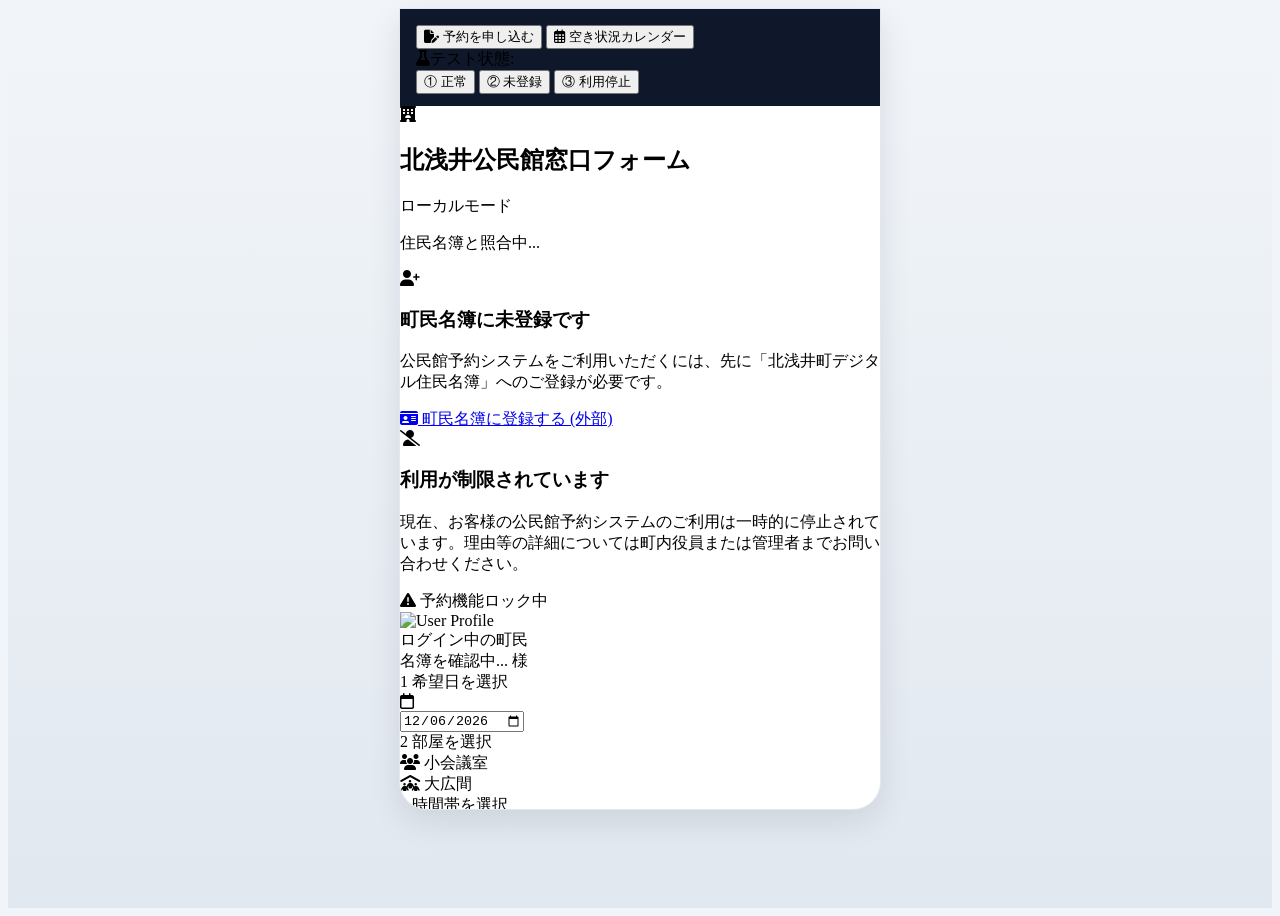
==== commit 62ebdb7a: "0821-05" ====
--- a/bookroom/index.html
+++ b/bookroom/index.html
@@ -6,10 +6,12 @@
   <title>北浅井公民館 予約＆空き状況システム</title>
   <!-- Tailwind CSS CDN -->
   <script src="https://cdn.tailwindcss.com"></script>
+  <link rel="stylesheet" href="../common/app-shell.css">
   <!-- FontAwesome for icons -->
   <link rel="stylesheet" href="https://cdnjs.cloudflare.com/ajax/libs/font-awesome/6.4.0/css/all.min.css">
   <!-- LINE LIFF SDK -->
   <script src="https://static.line-scdn.net/liff/edge/2/sdk.js"></script>
+  <script src="../common/ui-patterns.js"></script>
   <script>
     tailwind.config = {
       theme: {
@@ -131,10 +133,11 @@
     }
   </style>
 </head>
-<body class="h-full flex flex-col justify-start items-center p-0 sm:p-4 overflow-x-hidden">
-
-  <!-- 🎛️ 新デザイン：画面切り替えカプセル型タブ（ヘッダー） -->
-  <div class="w-full max-w-[480px] bg-slate-900 px-4 pt-4 pb-2 rounded-t-2xl sm:rounded-t-3xl shadow-lg z-10">
+<body class="h-full app-page overflow-x-hidden">
+
+  <div class="app-shell app-shell--desktop">
+    <!-- 🎛️ 新デザイン：画面切り替えカプセル型タブ（ヘッダー） -->
+    <div class="app-header">
     <div class="bg-slate-800/80 p-1 rounded-xl flex relative border border-slate-700 shadow-inner">
       <!-- 予約フォームタブ -->
       <button 
@@ -167,9 +170,6 @@
     </div>
   </div>
 
-  <!-- メインコンテナ：スマホサイズ制限（max-width: 480px）、中央配置、陰影付きカード風 -->
-  <div class="w-full max-w-[480px] min-h-screen sm:min-h-[800px] sm:max-h-[85vh] sm:rounded-b-3xl bg-white shadow-2xl flex flex-col overflow-hidden relative border border-slate-100">
-    
     <!-- ========================================== -->
     <!-- 📱 1. 予約申請フォーム CANVAS -->
     <!-- ========================================== -->
@@ -460,6 +460,7 @@
 
   </div>
 
+  <script src="../common/member-check.js"></script>
   <script>
     // ----------------------------------------------------
     // 設定
@@ -473,10 +474,12 @@
 
     // 管理されている時間枠リスト
     const TIME_SLOTS_MASTER = ["午前", "午後", "夜間"];
+    // TIME_SLOTS に終日を追加
     const TIME_SLOTS = [
       { id: "slot1", label: "09:00 - 12:00", name: "午前" },
       { id: "slot2", label: "13:00 - 17:00", name: "午後" },
-      { id: "slot3", label: "18:00 - 21:00", name: "夜間" }
+      { id: "slot3", label: "18:00 - 21:00", name: "夜間" },
+      { id: "slot4", label: "09:00 - 21:00 (全時間帯)", name: "終日" } // ★追加
     ];
     const ROOM_TYPES = ["小会議室", "大広間"];
 
@@ -533,7 +536,7 @@
       initApp();
     };
 
-    async function initApp() {
+async function initApp() {
       hideAllScreens();
       document.getElementById("loading").classList.remove("hidden");
       setCalendarLoading(true);
@@ -581,13 +584,18 @@
             document.getElementById("userAvatar").src = liffProfile.pictureUrl;
           }
           
-          // 2. LINE IDの確定後に、初めて名簿情報と予約一覧をGASから持ってくる（バグ修正）
-          memberProfile = await fetchMemberProfile(liffProfile.userId);
-          await fetchReservations();
+          // 2. 名簿情報と予約一覧を並列で取得（高速化）
+          const [profileResult, _] = await Promise.all([
+            fetchMemberProfile(liffProfile.userId),
+            fetchReservations()
+          ]);
+          memberProfile = profileResult;
+          
+          // 3. カレンダー描画とローディング解除
           renderCalendar();
           setCalendarLoading(false);
           
-          // 3. すべてが揃ってから画面判定をかける
+          // 4. ステータス判定・画面表示
           applyMemberStatusUI();
           
         } catch (error) {
@@ -595,7 +603,7 @@
           showToast("❌ 初期化に失敗しました: " + error, "error");
         }
       }
-    }
+    }    
 
     function setCalendarLoading(isLoading) {
       const overlay = document.getElementById("calendarLoading");
@@ -610,24 +618,22 @@
       if (isLocal) {
         const testStatus = localStorage.getItem("kitaasai_local_test_member_status") || "ok";
         if (testStatus === "unregistered") {
-          return { isRegistered: false };
+          return { isRegistered: false, status: "not_registered" };
         } else if (testStatus === "ng") {
-          return { isRegistered: true, fullName: "制限された町民", status: "NG" };
+          return { isRegistered: true, fullName: "制限された町民", status: "suspended" };
         } else {
-          return { isRegistered: true, fullName: "北浅井 太郎", status: "OK" };
+          return { isRegistered: true, fullName: "北浅井 太郎", status: "ok" };
         }
       }
 
       try {
         const response = await fetch(`${GAS_URL}?type=user&uid=${uid}`);
         const result = await response.json();
-        // 実機デバッグ用：コンソールにGASから返ってきた実際のデータを表示
         console.log("【名簿照合成功】GAS返却データ:", result);
-        return result;
+        return MemberCheck.normalizeMemberCheckResponse(result);
       } catch (error) {
         console.error("名簿データ取得エラー:", error);
-        // 通信に失敗した場合でも「登録あり」にして予約を遮断しないフォールバック
-        return { isRegistered: true, fullName: liffProfile ? liffProfile.displayName : "ゲスト", status: "OK" };
+        return { isRegistered: true, fullName: liffProfile ? liffProfile.displayName : "ゲスト", status: "ok" };
       }
     }
 
@@ -636,24 +642,25 @@
       document.getElementById("loading").classList.add("hidden");
       hideAllScreens();
 
+      const normalizedStatus = MemberCheck.normalizeMemberStatus(memberProfile && memberProfile.status);
+
       // 1. 名簿未登録の場合
-      if (!memberProfile || !memberProfile.isRegistered) {
+      if (!memberProfile || !memberProfile.isRegistered || normalizedStatus === "not_registered") {
         console.warn("⚠️ 町民名簿にLINE IDが未登録のため、登録誘導画面を表示します。");
         document.getElementById("notRegisteredScreen").classList.remove("hidden");
         return;
       }
 
-      // 2. 利用停止(statusがNG)の場合
-      // ローカル環境では制限画面を表示しない
-      if (!isLocal && memberProfile.status === "NG") {
-        console.warn("⚠️ 登録はありますが、statusが「NG」のため利用制限画面を表示します。");
+      // 2. 利用停止(statusがNG / suspended)の場合
+      if (!isLocal && normalizedStatus === "suspended") {
+        console.warn("⚠️ 登録はありますが、statusが利用停止のため利用制限画面を表示します。");
         document.getElementById("suspendedScreen").classList.remove("hidden");
         return;
       }
 
       // 3. 正常に名簿確認できた場合 ➔ 予約画面をアクティブ化
-      console.log("🟢 住民名簿合致: " + memberProfile.fullName + " 様 (ステータス: " + memberProfile.status + ")");
-      document.getElementById("userName").innerText = memberProfile.fullName;
+      console.log("🟢 住民名簿合致: " + (memberProfile.fullName || "町民") + " 様 (ステータス: " + normalizedStatus + ")");
+      document.getElementById("userName").innerText = memberProfile.fullName || "町民";
       document.getElementById("app").classList.remove("hidden");
 
       setupEventListeners();
@@ -700,147 +707,208 @@
     // ----------------------------------------------------
     async function fetchReservations() {
       try {
-        const response = await fetch(GAS_URL);
-        bookedData = await response.json();
+        const response = await fetch(GAS_URL, { method: "GET", cache: "no-store" });
+        if (!response.ok) {
+          throw new Error(`HTTP ${response.status}`);
+        }
+
+        const data = await response.json();
+        if (!Array.isArray(data)) {
+          throw new Error("予約データ形式が不正です");
+        }
+
+        bookedData = data;
+        return true;
       } catch (error) {
+        console.error("予約データ取得エラー:", error);
+        bookedData = [];
         showToast("データ取得に失敗しました", "error");
-      }
-    }
-
-    function updateTimeSlots() {
-      const selectedDate = document.getElementById("reserveDate").value;
-      const selectedRoom = document.querySelector('input[name="room"]:checked')?.value;
-      const container = document.getElementById("timeSlotContainer");
+        return false;
+      }
+    }
+
+function updateTimeSlots() {
+  const selectedDate = document.getElementById("reserveDate").value;
+  const selectedRoom = document.querySelector('input[name="room"]:checked')?.value;
+  const container = document.getElementById("timeSlotContainer");
+  const safeBookedData = Array.isArray(bookedData) ? bookedData : [];
+  
+  container.innerHTML = "";
+  
+  if (!selectedDate || !selectedRoom) {
+    document.getElementById("submitBtn").disabled = true;
+    return;
+  }
+
+  // 現在選択されている「日付」と「部屋」の既存予約データを取得
+  const currentBookings = safeBookedData.filter(b => 
+    b.date === selectedDate && 
+    b.room === selectedRoom && 
+    (b.status === "確定" || b.status === "保留")
+  );
+
+  // 午前・午後・夜間のいずれかが予約済み（または申請中）かチェック
+  const isAnySlotBooked = TIME_SLOTS_MASTER.some(slotName => 
+    currentBookings.some(b => b.time_slot === slotName)
+  );
+
+  TIME_SLOTS.forEach(slot => {
+    // --------------------------------------------------
+    // 1. 「終日」の描写処理
+    // --------------------------------------------------
+    if (slot.name === "終日") {
+      const label = document.createElement("label");
       
-      container.innerHTML = "";
-      
-      if (!selectedDate || !selectedRoom) {
-        document.getElementById("submitBtn").disabled = true;
-        return;
-      }
-
-      TIME_SLOTS.forEach(slot => {
-        const matchedReservation = bookedData.find(b => 
-          b.date === selectedDate && 
-          b.room === selectedRoom && 
-          b.time_slot === slot.name
-        );
-        
-        const label = document.createElement("label");
-        
-        if (matchedReservation) {
-          const isMyReservation = matchedReservation.line_id === liffProfile.userId;
-          const status = matchedReservation.status || "確定";
-
-          if (isMyReservation) {
-            if (status === "保留") {
-              label.className = "relative flex items-center justify-between p-4 border-2 border-amber-300 rounded-xl cursor-not-allowed select-none bg-amber-50/75";
-              label.innerHTML = `
-                <div class="flex items-center space-x-3">
-                  <span class="w-5 h-5 rounded-full border-2 border-amber-500 bg-amber-500 flex items-center justify-center text-white text-[10px]">
-                    <i class="fa-solid fa-clock"></i>
-                  </span>
-                  <div>
-                    <p class="text-xs text-amber-700 font-bold">${slot.name}</p>
-                    <p class="text-sm font-semibold text-amber-900">${slot.label}</p>
-                  </div>
-                </div>
-                <span class="bg-amber-100 text-amber-700 border border-amber-300 text-[10px] font-bold px-2.5 py-1 rounded-md flex items-center">
-                  <i class="fa-solid fa-hourglass-half mr-1 text-xs"></i>申請中（あなた）
-                </span>
-              `;
-            } else {
-              label.className = "relative flex items-center justify-between p-4 border-2 border-blue-200 rounded-xl cursor-not-allowed select-none bg-blue-50/70";
-              label.innerHTML = `
-                <div class="flex items-center space-x-3">
-                  <span class="w-5 h-5 rounded-full border-2 border-blue-500 bg-blue-500 flex items-center justify-center text-white text-[10px]">
-                    <i class="fa-solid fa-user"></i>
-                  </span>
-                  <div>
-                    <p class="text-xs text-blue-600 font-bold">${slot.name}</p>
-                    <p class="text-sm font-semibold text-blue-900">${slot.label}</p>
-                  </div>
-                </div>
-                <span class="bg-blue-100 text-blue-700 border border-blue-300 text-[10px] font-bold px-2.5 py-1 rounded-md flex items-center">
-                  <i class="fa-solid fa-circle-check mr-1 text-xs"></i>予約中（あなた）
-                </span>
-              `;
-            }
-          } else {
-            const statusLabel = status === "保留" ? "申請中" : "予約済み";
-            label.className = "booked-slot-others relative flex items-center justify-between p-4 border border-slate-200 rounded-xl cursor-not-allowed select-none opacity-75";
-            label.innerHTML = `
-              <div class="flex items-center space-x-3">
-                <span class="w-5 h-5 rounded-full border-2 border-slate-300 bg-slate-100 flex items-center justify-center text-slate-400">
-                  <i class="fa-solid fa-ban text-[10px]"></i>
-                </span>
-                <div>
-                  <p class="text-xs text-slate-400 font-bold">${slot.name}</p>
-                  <p class="text-sm font-semibold text-slate-400">${slot.label}</p>
-                </div>
-              </div>
-              <span class="bg-red-50 text-red-500 border border-red-200 text-[10px] font-bold px-2 py-1 rounded-md">
-                <i class="fa-solid fa-xmark mr-1"></i>${statusLabel}
-              </span>
-            `;
-          }
-        } else {
-          label.className = "relative flex items-center justify-between p-4 border-2 border-slate-100 hover:border-slate-200 rounded-xl cursor-pointer bg-white transition group";
-          
-          const input = document.createElement("input");
-          input.type = "radio";
-          input.name = "time_slot";
-          input.value = slot.name;
-          input.className = "sr-only peer";
-          
-          label.appendChild(input);
-          
-          const divBorder = document.createElement("div");
-          divBorder.className = "peer-checked:border-brand-500 border-2 border-transparent rounded-xl absolute inset-0 transition pointer-events-none";
-          label.appendChild(divBorder);
-
-          const content = document.createElement("div");
-          content.className = "flex items-center space-x-3";
-          content.innerHTML = `
-            <span class="w-5 h-5 rounded-full border-2 border-slate-300 peer-checked:border-brand-500 peer-checked:bg-brand-500 flex items-center justify-center text-white text-[10px] transition">
+      if (isAnySlotBooked) {
+        // 午前・午後・夜間のうち、1つでも埋まっている場合は選択不可
+        label.className = "booked-slot-others relative flex items-center justify-between p-4 border border-slate-200 rounded-xl cursor-not-allowed select-none opacity-60";
+        label.innerHTML = `
+          <div class="flex items-center space-x-3">
+            <span class="w-5 h-5 rounded-full border-2 border-slate-300 bg-slate-100 flex items-center justify-center text-slate-400">
+              <i class="fa-solid fa-ban text-[10px]"></i>
+            </span>
+            <div>
+              <p class="text-xs text-slate-400 font-bold">${slot.name}</p>
+              <p class="text-sm font-semibold text-slate-400">${slot.label}</p>
+            </div>
+          </div>
+          <span class="bg-slate-100 text-slate-500 border border-slate-200 text-[10px] font-bold px-2 py-1 rounded-md">
+            一部予約あり選択不可
+          </span>
+        `;
+      } else {
+        // すべて空いている場合は「終日」も選択可能
+        label.className = "relative flex items-center justify-between p-4 border-2 border-emerald-100 hover:border-emerald-300 hover:shadow-sm rounded-xl cursor-pointer bg-emerald-50/30 transition-all duration-200 group";
+        label.innerHTML = `
+          <input type="radio" name="time_slot" value="終日" class="sr-only peer">
+          <div class="absolute inset-0 rounded-xl border-2 border-transparent peer-checked:border-emerald-500 peer-checked:bg-emerald-100/80 peer-checked:shadow-[0_0_0_2px_rgba(16,185,129,0.15)] transition-all duration-200 pointer-events-none"></div>
+          <div class="flex items-center space-x-3 relative z-10">
+            <span class="w-8 h-8 rounded-full border-2 border-slate-300 peer-checked:border-emerald-600 peer-checked:bg-emerald-600 flex items-center justify-center text-white text-[10px] transition-all duration-200">
               <i class="fa-solid fa-check opacity-0 peer-checked:opacity-100"></i>
             </span>
             <div>
-              <p class="text-xs text-slate-500 font-bold group-hover:text-slate-700">${slot.name}</p>
-              <p class="text-sm font-semibold text-slate-700">${slot.label}</p>
+              <p class="text-xs font-bold text-brand-700 peer-checked:text-emerald-700">${slot.name}</p>
+              <p class="text-sm font-semibold text-slate-800 peer-checked:text-emerald-900">${slot.label}</p>
             </div>
+          </div>
+          <span class="relative z-10 bg-brand-100 text-brand-700 border border-brand-300 peer-checked:bg-emerald-100 peer-checked:text-emerald-800 peer-checked:border-emerald-300 text-[10px] font-bold px-2 py-1 rounded-md transition-all duration-200">
+            ${slot.name === "終日" ? "終日まとめて予約" : "空枠あり"}
+          </span>
+        `;
+      }
+      container.appendChild(label);
+      return;
+    }
+
+    // --------------------------------------------------
+    // 2. 通常枠（午前・午後・夜間）の描画処理
+    // --------------------------------------------------
+    const matchedReservation = currentBookings.find(b => b.time_slot === slot.name);
+    const label = document.createElement("label");
+    
+    if (matchedReservation) {
+      const isMyReservation = matchedReservation.line_id === liffProfile?.userId;
+      const status = matchedReservation.status || "確定";
+
+      if (isMyReservation) {
+        if (status === "保留") {
+          label.className = "relative flex items-center justify-between p-4 border-2 border-amber-300 rounded-xl cursor-not-allowed select-none bg-amber-50/75";
+          label.innerHTML = `
+            <div class="flex items-center space-x-3">
+              <span class="w-5 h-5 rounded-full border-2 border-amber-500 bg-amber-500 flex items-center justify-center text-white text-[10px]">
+                <i class="fa-solid fa-clock"></i>
+              </span>
+              <div>
+                <p class="text-xs text-amber-700 font-bold">${slot.name}</p>
+                <p class="text-sm font-semibold text-amber-900">${slot.label}</p>
+              </div>
+            </div>
+            <span class="bg-amber-100 text-amber-700 border border-amber-300 text-[10px] font-bold px-2.5 py-1 rounded-md flex items-center">
+              <i class="fa-solid fa-hourglass-half mr-1 text-xs"></i>申請中（あなた）
+            </span>
           `;
-          label.appendChild(content);
-
-          const statusBadge = document.createElement("span");
-          statusBadge.className = "bg-brand-50 text-brand-600 border border-brand-200 text-[10px] font-bold px-2 py-1 rounded-md";
-          statusBadge.innerHTML = `<i class="fa-solid fa-circle text-[8px] mr-1 animate-pulse"></i>空枠あり`;
-          label.appendChild(statusBadge);
+        } else {
+          label.className = "relative flex items-center justify-between p-4 border-2 border-blue-200 rounded-xl cursor-not-allowed select-none bg-blue-50/70";
+          label.innerHTML = `
+            <div class="flex items-center space-x-3">
+              <span class="w-5 h-5 rounded-full border-2 border-blue-500 bg-blue-500 flex items-center justify-center text-white text-[10px]">
+                <i class="fa-solid fa-user"></i>
+              </span>
+              <div>
+                <p class="text-xs text-blue-600 font-bold">${slot.name}</p>
+                <p class="text-sm font-semibold text-blue-900">${slot.label}</p>
+              </div>
+            </div>
+            <span class="bg-blue-100 text-blue-700 border border-blue-300 text-[10px] font-bold px-2.5 py-1 rounded-md flex items-center">
+              <i class="fa-solid fa-circle-check mr-1 text-xs"></i>予約中（あなた）
+            </span>
+          `;
         }
-        
-        container.appendChild(label);
-      });
+      } else {
+        const statusLabel = status === "保留" ? "申請中" : "予約済み";
+        label.className = "booked-slot-others relative flex items-center justify-between p-4 border border-slate-200 rounded-xl cursor-not-allowed select-none opacity-75";
+        label.innerHTML = `
+          <div class="flex items-center space-x-3">
+            <span class="w-5 h-5 rounded-full border-2 border-slate-300 bg-slate-100 flex items-center justify-center text-slate-400">
+              <i class="fa-solid fa-ban text-[10px]"></i>
+            </span>
+            <div>
+              <p class="text-xs text-slate-400 font-bold">${slot.name}</p>
+              <p class="text-sm font-semibold text-slate-400">${slot.label}</p>
+            </div>
+          </div>
+          <span class="bg-red-50 text-red-500 border border-red-200 text-[10px] font-bold px-2 py-1 rounded-md">
+            <i class="fa-solid fa-xmark mr-1"></i>${statusLabel}
+          </span>
+        `;
+      }
+    } else {
+      // 予約が入っていない空き枠
+      label.className = "relative flex items-center justify-between p-4 border-2 border-slate-100 hover:border-emerald-200 hover:shadow-sm rounded-xl cursor-pointer bg-white transition-all duration-200 group";
       
-      const slotRadios = document.querySelectorAll('input[name="time_slot"]');
-      slotRadios.forEach(radio => {
-        radio.addEventListener("change", () => {
-          document.getElementById("submitBtn").disabled = false;
-        });
-      });
-
-      document.getElementById("submitBtn").disabled = true;
-    }
+      label.innerHTML = `
+        <input type="radio" name="time_slot" value="${slot.name}" class="sr-only peer">
+        <div class="absolute inset-0 rounded-xl border-2 border-transparent peer-checked:border-emerald-500 peer-checked:bg-emerald-50/80 peer-checked:shadow-[0_0_0_2px_rgba(16,185,129,0.15)] transition-all duration-200 pointer-events-none"></div>
+        <div class="flex items-center space-x-3 relative z-10">
+          <span class="w-8 h-8 rounded-full border-2 border-slate-300 peer-checked:border-emerald-600 peer-checked:bg-emerald-600 flex items-center justify-center text-white text-[10px] transition-all duration-200">
+            <i class="fa-solid fa-check opacity-0 peer-checked:opacity-100"></i>
+          </span>
+          <div>
+            <p class="text-xs text-slate-500 font-bold group-hover:text-slate-700 peer-checked:text-emerald-700">${slot.name}</p>
+            <p class="text-sm font-semibold text-slate-700 peer-checked:text-emerald-900">${slot.label}</p>
+          </div>
+        </div>
+        <span class="relative z-10 bg-brand-50 text-brand-600 border border-brand-200 peer-checked:bg-emerald-100 peer-checked:text-emerald-800 peer-checked:border-emerald-300 text-[10px] font-bold px-2 py-1 rounded-md transition-all duration-200">
+          <i class="fa-solid fa-circle text-[8px] mr-1 animate-pulse"></i>空枠あり
+        </span>
+      `;
+    }
+    
+    container.appendChild(label);
+  });
+
+  // ラジオボタンの変更イベント設定（タップされたら送信ボタンを有効化）
+  const slotRadios = document.querySelectorAll('input[name="time_slot"]:not([disabled])');
+  slotRadios.forEach(radio => {
+    radio.addEventListener("change", () => {
+      document.getElementById("submitBtn").disabled = false;
+    });
+  });
+
+  document.getElementById("submitBtn").disabled = true;
+}    
 
     function renderReservationList() {
       const container = document.getElementById("reservationList");
+      const safeBookedData = Array.isArray(bookedData) ? bookedData : [];
       container.innerHTML = "";
 
-      if (bookedData.length === 0) {
+      if (safeBookedData.length === 0) {
         container.innerHTML = `<p class="text-slate-400 text-xs text-center py-6">現在登録されている予約はありません</p>`;
         return;
       }
 
-      const sorted = [...bookedData].sort((a, b) => new Date(b.date) - new Date(a.date));
+      const sorted = [...safeBookedData].sort((a, b) => new Date(b.date) - new Date(a.date));
 
       sorted.forEach(item => {
         const isMine = item.line_id === liffProfile.userId;
@@ -892,48 +960,54 @@
     function renderCalendar() {
       setCalendarLoading(true);
 
-      const year = currentDate.getFullYear();
-      const month = currentDate.getMonth();
-
-      document.getElementById("currentMonthYear").innerText = `${year}年${month + 1}月`;
-
-      const grid = document.getElementById("calendarGrid");
-      grid.innerHTML = "";
-
-      const firstDay = new Date(year, month, 1);
-      const startWeekDay = firstDay.getDay();
-      const lastDay = new Date(year, month + 1, 0).getDate();
-      const prevMonthLastDay = new Date(year, month, 0).getDate();
-
-      for (let i = startWeekDay - 1; i >= 0; i--) {
-        const day = prevMonthLastDay - i;
-        const cell = createDayCell(year, month - 1, day, false);
-        grid.appendChild(cell);
-      }
-
-      for (let day = 1; day <= lastDay; day++) {
-        const cell = createDayCell(year, month, day, true);
-        grid.appendChild(cell);
-      }
-
-      const totalCells = grid.children.length;
-      const nextMonthCellsNeeded = 42 - totalCells;
-      for (let day = 1; day <= nextMonthCellsNeeded; day++) {
-        const cell = createDayCell(year, month + 1, day, false);
-        grid.appendChild(cell);
-      }
-
-      const currentMonthCells = Array.from(grid.querySelectorAll('.calendar-day-cell[data-current-month="true"]'));
-      const currentMonthDates = currentMonthCells.map(cell => cell.dataset.date);
-      const todayStr = formatDateString(new Date());
-
-      if (!selectedCalendarDate || !currentMonthDates.includes(selectedCalendarDate)) {
-        selectedCalendarDate = currentMonthDates.includes(todayStr) ? todayStr : currentMonthDates[0] || null;
-      }
-
-      highlightSelectedCalendarCell();
-      renderSelectedDayDetails(selectedCalendarDate);
-      setCalendarLoading(false);
+      try {
+        const year = currentDate.getFullYear();
+        const month = currentDate.getMonth();
+
+        document.getElementById("currentMonthYear").innerText = `${year}年${month + 1}月`;
+
+        const grid = document.getElementById("calendarGrid");
+        grid.innerHTML = "";
+
+        const firstDay = new Date(year, month, 1);
+        const startWeekDay = firstDay.getDay();
+        const lastDay = new Date(year, month + 1, 0).getDate();
+        const prevMonthLastDay = new Date(year, month, 0).getDate();
+
+        for (let i = startWeekDay - 1; i >= 0; i--) {
+          const day = prevMonthLastDay - i;
+          const cell = createDayCell(year, month - 1, day, false);
+          grid.appendChild(cell);
+        }
+
+        for (let day = 1; day <= lastDay; day++) {
+          const cell = createDayCell(year, month, day, true);
+          grid.appendChild(cell);
+        }
+
+        const totalCells = grid.children.length;
+        const nextMonthCellsNeeded = 42 - totalCells;
+        for (let day = 1; day <= nextMonthCellsNeeded; day++) {
+          const cell = createDayCell(year, month + 1, day, false);
+          grid.appendChild(cell);
+        }
+
+        const currentMonthCells = Array.from(grid.querySelectorAll('.calendar-day-cell[data-current-month="true"]'));
+        const currentMonthDates = currentMonthCells.map(cell => cell.dataset.date);
+        const todayStr = formatDateString(new Date());
+
+        if (!selectedCalendarDate || !currentMonthDates.includes(selectedCalendarDate)) {
+          selectedCalendarDate = currentMonthDates.includes(todayStr) ? todayStr : currentMonthDates[0] || null;
+        }
+
+        highlightSelectedCalendarCell();
+        renderSelectedDayDetails(selectedCalendarDate);
+      } catch (error) {
+        console.error("カレンダー描画エラー:", error);
+        showToast("カレンダー描画に失敗しました", "error");
+      } finally {
+        setCalendarLoading(false);
+      }
     }
 
     function changeMonth(delta) {
@@ -1009,11 +1083,12 @@
     }
 
     function getDayRoomSlotSummary(dateStr) {
+      const safeBookedData = Array.isArray(bookedData) ? bookedData : [];
       const summary = {};
       ROOM_TYPES.forEach(roomName => {
         summary[roomName] = {};
         TIME_SLOTS_MASTER.forEach(slotName => {
-          summary[roomName][slotName] = bookedData.some(r =>
+          summary[roomName][slotName] = safeBookedData.some(r =>
             r.date === dateStr &&
             r.room === roomName &&
             r.time_slot === slotName &&
@@ -1132,94 +1207,92 @@
       updateTimeSlots();
     }
 
-    async function submitReservation(e) {
-      e.preventDefault();
+async function submitReservation(e) {
+  e.preventDefault();
+  
+  const selectedDate = document.getElementById("reserveDate").value;
+  const selectedRoom = document.querySelector('input[name="room"]:checked')?.value;
+  const selectedSlot = document.querySelector('input[name="time_slot"]:checked')?.value;
+  
+  if (!selectedSlot) {
+    showToast("❌ 時間帯を選択してください", "error");
+    return;
+  }
+
+  // ★「終日」が選ばれた場合は ["午前", "午後", "夜間"] に展開
+  const targetSlots = (selectedSlot === "終日") 
+    ? ["午前", "午後", "夜間"] 
+    : [selectedSlot];
+
+  const submitBtn = document.getElementById("submitBtn");
+  const originalBtnHTML = submitBtn.innerHTML;
+  submitBtn.disabled = true;
+  submitBtn.innerHTML = `<i class="fa-solid fa-spinner animate-spin mr-2"></i>申請中...`;
+
+  // --- ローカルテストモードの処理 ---
+  if (isLocal) {
+    setTimeout(() => {
+      // 展開されたすべてのスロットを追加
+      targetSlots.forEach(slot => {
+        bookedData.push({
+          date: selectedDate,
+          room: selectedRoom,
+          time_slot: slot, // "午前", "午後", "夜間" それぞれが個別に登録される
+          line_id: liffProfile.userId,
+          name: memberProfile ? memberProfile.fullName : liffProfile.displayName,
+          status: "保留"
+        });
+      });
+
+      saveLocalData();
+      showToast("🎉 【終日】予約申請を送信しました！");
       
-      const selectedDate = document.getElementById("reserveDate").value;
-      const selectedRoom = document.querySelector('input[name="room"]:checked')?.value;
-      const selectedSlot = document.querySelector('input[name="time_slot"]:checked')?.value;
+      updateTimeSlots();
+      renderReservationList();
       
-      if (!selectedSlot) {
-        showToast("❌ 時間帯を選択してください", "error");
-        return;
-      }
-
-      const submitBtn = document.getElementById("submitBtn");
-      const originalBtnHTML = submitBtn.innerHTML;
-      submitBtn.disabled = true;
-      submitBtn.innerHTML = `<i class="fa-solid fa-spinner animate-spin mr-2"></i>申請中...`;
-
+      submitBtn.disabled = false;
+      submitBtn.innerHTML = originalBtnHTML;
+    }, 1000);
+
+  // --- 本番環境（GAS連携）の処理 ---
+  } else {
+    try {
+      // バックエンド(GAS)へ渡す payload に targetSlots 配列を持たせる
       const payload = {
         line_id: liffProfile.userId,
         line_name: liffProfile.displayName,
         date: selectedDate,
         room: selectedRoom,
-        time_slot: selectedSlot,
+        time_slots: targetSlots, // ★ 配列として送信
         request: document.getElementById("request")?.value?.trim() || "",
-        liff_token: isLocal ? "LOCAL_TEST_TOKEN" : (liff.getAccessToken() || "")
+        liff_token: liff.getAccessToken() || ""
       };
 
-      if (isLocal) {
-        setTimeout(() => {
-          const dup = bookedData.some(b => b.date === selectedDate && b.room === selectedRoom && b.time_slot === selectedSlot && (b.status === "確定" || b.status === "保留"));
-          if (dup) {
-            showToast("⚠️ 既に申請・予約が完了している時間帯です", "error");
-            submitBtn.disabled = false;
-            submitBtn.innerHTML = originalBtnHTML;
-            return;
-          }
-
-          bookedData.push({
-            date: selectedDate,
-            room: selectedRoom,
-            time_slot: selectedSlot,
-            line_id: liffProfile.userId,
-            name: memberProfile ? memberProfile.fullName : liffProfile.displayName,
-            status: "保留"
-          });
-
-          saveLocalData();
-          showToast("🎉 【ローカル模擬】予約申請を送信しました！");
-          
-          updateTimeSlots();
-          renderReservationList();
-          
-          submitBtn.disabled = false;
-          submitBtn.innerHTML = originalBtnHTML;
-        }, 1000);
-
+      const response = await fetch(GAS_URL, {
+        method: "POST",
+        body: JSON.stringify(payload)
+      });
+      const result = await response.json();
+      
+      if (result.status === "success") {
+        showToast("🎉 予約申請を送信しました！");
+        submitBtn.innerHTML = `<i class="fa-solid fa-check mr-2"></i>送信完了`;
+        setTimeout(() => liff.closeWindow(), 2000);
       } else {
-        try {
-          const response = await fetch(GAS_URL, {
-            method: "POST",
-            body: JSON.stringify(payload)
-          });
-          const result = await response.json();
-          
-          if (result.status === "success") {
-            showToast("🎉 予約申請を送信しました！");
-            submitBtn.innerHTML = `<i class="fa-solid fa-check mr-2"></i>送信完了`;
-            
-            setTimeout(() => {
-              liff.closeWindow();
-            }, 2000);
-
-          } else {
-            showToast("⚠️ エラー: " + result.message, "error");
-            await fetchReservations();
-            updateTimeSlots();
-            renderReservationList();
-            
-            submitBtn.disabled = false;
-            submitBtn.innerHTML = originalBtnHTML;
-          }
-        } catch (error) {
-          showToast("❌ 通信エラーが発生しました", "error");
-          submitBtn.disabled = false;
-          submitBtn.innerHTML = originalBtnHTML;
-        }
-      }
-    }
+        showToast("⚠️ エラー: " + result.message, "error");
+        await fetchReservations();
+        updateTimeSlots();
+        renderReservationList();
+        submitBtn.disabled = false;
+        submitBtn.innerHTML = originalBtnHTML;
+      }
+    } catch (error) {
+      showToast("❌ 通信エラーが発生しました", "error");
+      submitBtn.disabled = false;
+      submitBtn.innerHTML = originalBtnHTML;
+    }
+  }
+}    
 
     function showToast(message, type = "success") {
       const toast = document.getElementById("toast");
@@ -1227,7 +1300,7 @@
       const toastIcon = document.getElementById("toastIcon");
 
       toastMessage.innerText = message;
-      
+
       if (type === "success") {
         toastIcon.className = "w-8 h-8 rounded-full bg-brand-500/20 text-brand-500 flex items-center justify-center";
         toastIcon.innerHTML = `<i class="fa-solid fa-check"></i>`;
@@ -1239,7 +1312,8 @@
       toast.classList.remove("translate-y-20", "opacity-0", "pointer-events-none");
       toast.classList.add("translate-y-0", "opacity-100");
 
-      setTimeout(() => {
+      clearTimeout(showToast.timer);
+      showToast.timer = setTimeout(() => {
         hideToast();
       }, 4000);
     }
--- a/common/app-shell.css
+++ b/common/app-shell.css
@@ -0,0 +1,374 @@
+:root {
+  --brand-50: #f0fdf4;
+  --brand-100: #dcfce7;
+  --brand-200: #bbf7d0;
+  --brand-500: #22c55e;
+  --brand-600: #16a34a;
+  --brand-700: #15803d;
+  --brand-900: #14532d;
+  --ink-50: #f8fafc;
+  --ink-100: #f1f5f9;
+  --ink-200: #e2e8f0;
+  --ink-300: #cbd5e1;
+  --ink-500: #64748b;
+  --ink-700: #334155;
+  --ink-800: #1e293b;
+  --ink-900: #0f172a;
+  --success-100: #ecfdf5;
+  --success-500: #10b981;
+  --warning-50: #fff7ed;
+  --warning-100: #ffedd5;
+  --warning-500: #f59e0b;
+  --danger-50: #fef2f2;
+  --danger-100: #fee2e2;
+  --danger-500: #ef4444;
+  --shadow-soft: 0 12px 32px rgba(15, 23, 42, 0.10);
+  --shadow-card: 0 8px 24px rgba(15, 23, 42, 0.08);
+  --radius-lg: 24px;
+  --radius-md: 18px;
+  --radius-sm: 12px;
+}
+
+html, body {
+  background: var(--ink-100);
+}
+
+body.app-page {
+  min-height: 100vh;
+  display: flex;
+  align-items: flex-start;
+  justify-content: center;
+  padding: 0;
+  background: linear-gradient(180deg, #f1f5f9 0%, #e2e8f0 100%);
+}
+
+.app-shell {
+  width: 100%;
+  max-width: 480px;
+  min-height: 100vh;
+  background: #ffffff;
+  border: 1px solid var(--ink-200);
+  box-shadow: var(--shadow-soft);
+  display: flex;
+  flex-direction: column;
+  overflow: hidden;
+  position: relative;
+}
+
+.app-shell--desktop {
+  min-height: 800px;
+  max-height: 85vh;
+  border-radius: 0 0 28px 28px;
+}
+
+.app-header {
+  background: var(--ink-900);
+  padding: 1rem 1rem 0.75rem;
+  flex-shrink: 0;
+}
+
+.app-header__tabbar {
+  width: 100%;
+  background: rgba(30, 41, 59, 0.9);
+  border-radius: 9999px;
+  padding: 0.25rem;
+  display: flex;
+  align-items: center;
+  gap: 0.25rem;
+  border: 1px solid rgba(148, 163, 184, 0.25);
+  box-shadow: inset 0 1px 0 rgba(255,255,255,0.06);
+}
+
+.app-header__tab {
+  flex: 1;
+  border: 0;
+  border-radius: 9999px;
+  background: transparent;
+  color: var(--ink-300);
+  font-size: 0.7rem;
+  font-weight: 800;
+  letter-spacing: 0.02em;
+  padding: 0.7rem 0.7rem;
+  display: flex;
+  align-items: center;
+  justify-content: center;
+  gap: 0.45rem;
+  transition: all 0.2s ease;
+}
+
+.app-header__tab.is-active {
+  background: linear-gradient(180deg, var(--brand-500) 0%, var(--brand-600) 100%);
+  color: #ffffff;
+  box-shadow: 0 5px 12px rgba(34, 197, 94, 0.36);
+}
+
+.app-header__tab:hover {
+  color: #ffffff;
+}
+
+.app-toolbar {
+  background: linear-gradient(90deg, var(--brand-600), var(--brand-700));
+  color: #ffffff;
+  padding: 0.75rem 1rem;
+  flex-shrink: 0;
+}
+
+.app-toolbar__inner {
+  display: flex;
+  align-items: center;
+  justify-content: space-between;
+  gap: 0.75rem;
+}
+
+.app-toolbar__title {
+  font-size: 0.75rem;
+  font-weight: 800;
+  letter-spacing: 0.04em;
+  text-transform: uppercase;
+  display: flex;
+  align-items: center;
+  gap: 0.5rem;
+}
+
+.app-badge {
+  display: inline-flex;
+  align-items: center;
+  justify-content: center;
+  border-radius: 9999px;
+  font-size: 0.625rem;
+  font-weight: 700;
+  padding: 0.3rem 0.55rem;
+  border: 1px solid rgba(255,255,255,0.25);
+  background: rgba(255,255,255,0.12);
+}
+
+.app-screen {
+  flex: 1;
+  overflow-y: auto;
+  background: #ffffff;
+}
+
+.app-screen--centered {
+  display: flex;
+  align-items: center;
+  justify-content: center;
+}
+
+.app-loading {
+  min-height: 220px;
+  display: flex;
+  flex-direction: column;
+  align-items: center;
+  justify-content: center;
+  gap: 1rem;
+  padding: 2rem 1.5rem;
+  color: var(--ink-500);
+}
+
+.app-loading__spinner {
+  width: 48px;
+  height: 48px;
+  border-radius: 50%;
+  border: 4px solid var(--brand-100);
+  border-top-color: var(--brand-600);
+  animation: app-spin 0.8s linear infinite;
+}
+
+@keyframes app-spin {
+  to { transform: rotate(360deg); }
+}
+
+.app-status-card {
+  width: min(100%, 380px);
+  margin: 1.5rem auto;
+  border-radius: var(--radius-lg);
+  border: 1px solid #f1d4a5;
+  background: linear-gradient(180deg, #fff7ed 0%, #ffffff 100%);
+  box-shadow: var(--shadow-card);
+  padding: 1.5rem;
+  text-align: center;
+}
+
+.app-status-card--danger {
+  border-color: #fecaca;
+  background: linear-gradient(180deg, #fff1f2 0%, #ffffff 100%);
+}
+
+.app-status-card__icon {
+  font-size: 3rem;
+  margin-bottom: 0.85rem;
+}
+
+.app-status-card__title {
+  font-size: 1.125rem;
+  font-weight: 800;
+  color: var(--ink-800);
+  margin-bottom: 0.5rem;
+}
+
+.app-status-card__text {
+  font-size: 0.875rem;
+  line-height: 1.65;
+  color: var(--ink-700);
+}
+
+.app-card {
+  background: #ffffff;
+  border: 1px solid var(--ink-200);
+  border-radius: var(--radius-md);
+  box-shadow: var(--shadow-card);
+  padding: 0.9rem 1rem;
+}
+
+.app-card--soft {
+  background: var(--ink-50);
+}
+
+.app-card--brand {
+  background: linear-gradient(180deg, var(--brand-50), #ffffff);
+  border-color: #d7f9e5;
+}
+
+.app-card__meta {
+  display: block;
+  font-size: 0.65rem;
+  color: var(--ink-500);
+  margin-bottom: 0.25rem;
+}
+
+.app-card__heading {
+  font-size: 1rem;
+  font-weight: 800;
+  color: var(--ink-800);
+}
+
+.app-section {
+  padding: 1rem;
+  display: flex;
+  flex-direction: column;
+  gap: 0.85rem;
+}
+
+.app-section__title {
+  font-size: 0.75rem;
+  font-weight: 800;
+  color: var(--ink-800);
+  display: flex;
+  align-items: center;
+  gap: 0.5rem;
+}
+
+.app-section__list {
+  display: flex;
+  flex-direction: column;
+  gap: 0.7rem;
+}
+
+.app-cta {
+  display: inline-flex;
+  width: 100%;
+  align-items: center;
+  justify-content: center;
+  gap: 0.55rem;
+  border-radius: 1rem;
+  padding: 0.9rem 1rem;
+  font-size: 0.875rem;
+  font-weight: 800;
+  border: none;
+  color: #ffffff;
+  background: linear-gradient(180deg, #22c55e 0%, #16a34a 100%);
+  box-shadow: 0 10px 22px rgba(34, 197, 94, 0.22);
+  text-decoration: none;
+}
+
+.app-cta--warning {
+  background: linear-gradient(180deg, #f59e0b 0%, #d97706 100%);
+  box-shadow: 0 10px 22px rgba(245, 158, 11, 0.22);
+}
+
+.app-cta--danger {
+  background: linear-gradient(180deg, #ef4444 0%, #dc2626 100%);
+  box-shadow: 0 10px 22px rgba(239, 68, 68, 0.22);
+}
+
+.app-user-row {
+  display: flex;
+  align-items: center;
+  gap: 0.75rem;
+}
+
+.app-user-row__avatar {
+  width: 48px;
+  height: 48px;
+  border-radius: 9999px;
+  border: 1px solid var(--ink-200);
+  object-fit: cover;
+  background: #ffffff;
+}
+
+.app-user-row__label {
+  font-size: 0.65rem;
+  color: var(--ink-500);
+}
+
+.app-user-row__name {
+  font-size: 0.9rem;
+  font-weight: 800;
+  color: var(--ink-800);
+}
+
+.app-panel {
+  display: flex;
+  flex-direction: column;
+  gap: 0.85rem;
+}
+
+.app-panel__header {
+  display: flex;
+  align-items: center;
+  justify-content: space-between;
+  gap: 0.75rem;
+}
+
+.app-panel__label {
+  font-size: 0.7rem;
+  color: var(--ink-500);
+}
+
+.app-panel__value {
+  font-size: 1.1rem;
+  font-weight: 800;
+  color: var(--ink-800);
+}
+
+.app-surface {
+  border: 1px solid var(--ink-200);
+  background: var(--ink-50);
+  border-radius: var(--radius-md);
+}
+
+.app-surface--brand {
+  background: var(--brand-50);
+  border-color: #d7f9e5;
+}
+
+.app-empty-state {
+  border: 1px dashed var(--ink-300);
+  background: white;
+  color: var(--ink-500);
+  border-radius: 1rem;
+  padding: 1rem;
+  text-align: center;
+  font-size: 0.82rem;
+}
+
+@media (max-width: 640px) {
+  .app-shell {
+    min-height: 100vh;
+  }
+
+  .app-shell--desktop {
+    max-height: none;
+    border-radius: 0;
+  }
+}
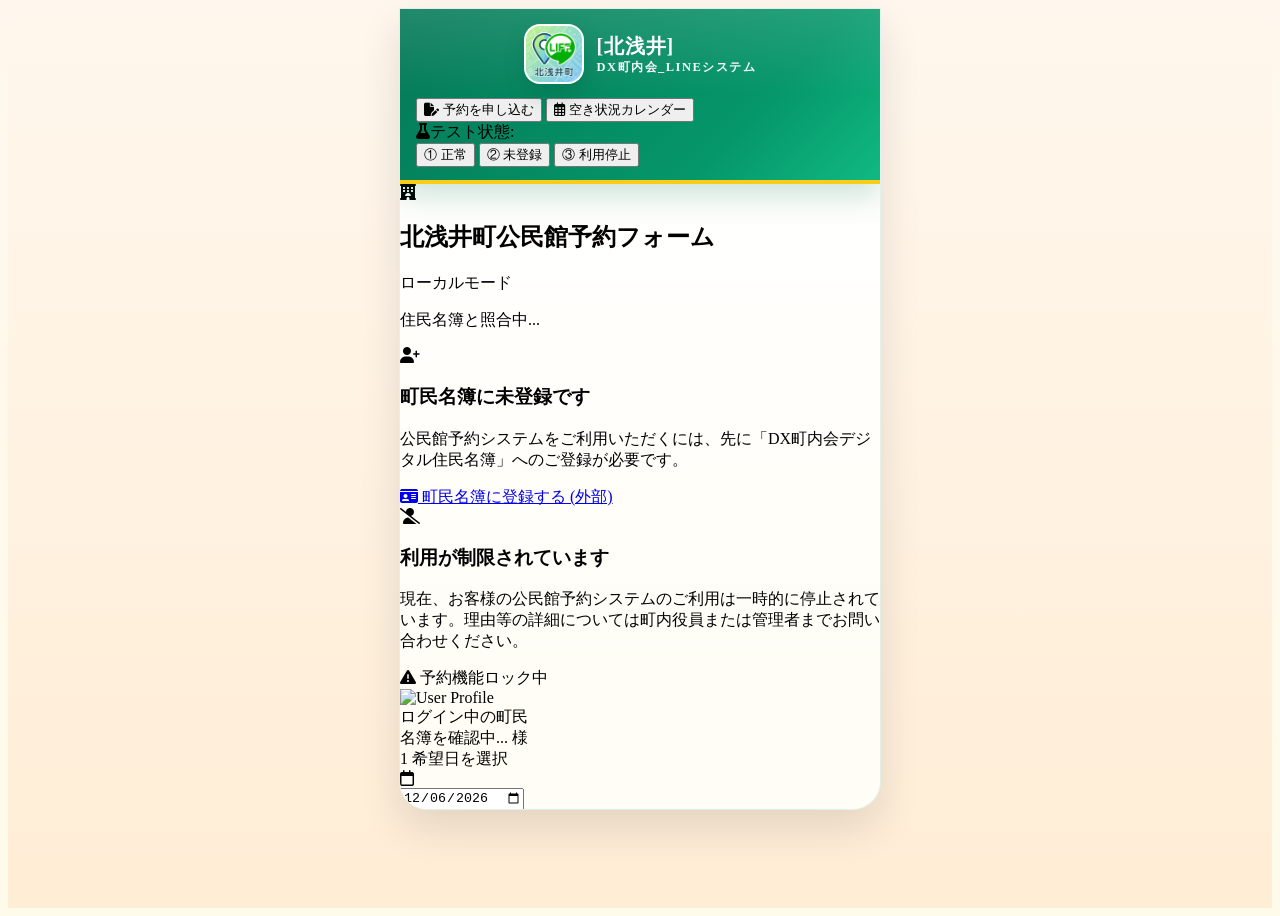
==== commit edcc5eee: "1006-01" ====
--- a/bookroom/index.html
+++ b/bookroom/index.html
@@ -3,7 +3,7 @@
 <head>
   <meta charset="UTF-8">
   <meta name="viewport" content="width=device-width, initial-scale=1.0">
-  <title>北浅井公民館 予約＆空き状況システム</title>
+  <title>[北浅井] 公民館予約・空き状況確認</title>
   <!-- Tailwind CSS CDN -->
   <script src="https://cdn.tailwindcss.com"></script>
   <link rel="stylesheet" href="../common/app-shell.css">
@@ -11,6 +11,7 @@
   <link rel="stylesheet" href="https://cdnjs.cloudflare.com/ajax/libs/font-awesome/6.4.0/css/all.min.css">
   <!-- LINE LIFF SDK -->
   <script src="https://static.line-scdn.net/liff/edge/2/sdk.js"></script>
+  <script src="../common/app-config.js"></script>
   <script src="../common/ui-patterns.js"></script>
   <script>
     tailwind.config = {
@@ -18,12 +19,14 @@
         extend: {
           colors: {
             brand: {
-              50: '#f0fdf4',
-              100: '#dcfce7',
-              200: '#bbf7d0',
-              500: '#22c55e',
-              600: '#16a34a',
-              700: '#15803d',
+              50: '#ecfdf5',
+              100: '#d1fae5',
+              200: '#a7f3d0',
+              300: '#6ee7b7',
+              400: '#34d399',
+              500: '#10b981',
+              600: '#059669',
+              700: '#047857',
             }
           }
         }
@@ -64,7 +67,7 @@
       line-height: 1;
     }
     .calendar-cell-selected {
-      box-shadow: inset 0 0 0 2px #10b981;
+      box-shadow: inset 0 0 0 2px #059669;
       background: #ecfdf5 !important;
     }
     .calendar-dot-strip {
@@ -95,8 +98,8 @@
       border-color: #eab308;
     }
     .calendar-detail-card {
-      border: 1px solid #bbf7d0;
-      background: linear-gradient(180deg, #f0fdf4, #ffffff);
+      border: 1px solid #fde68a;
+      background: linear-gradient(180deg, #fefce8, #ffffff);
     }
     .calendar-loading-overlay {
       position: absolute;
@@ -114,7 +117,7 @@
       width: 32px;
       height: 32px;
       border: 4px solid #d1fae5;
-      border-top-color: #10b981;
+      border-top-color: #059669;
       border-radius: 50%;
       animation: spin 0.8s linear infinite;
     }
@@ -138,26 +141,33 @@
   <div class="app-shell app-shell--desktop">
     <!-- 🎛️ 新デザイン：画面切り替えカプセル型タブ（ヘッダー） -->
     <div class="app-header">
-    <div class="bg-slate-800/80 p-1 rounded-xl flex relative border border-slate-700 shadow-inner">
-      <!-- 予約フォームタブ -->
-      <button 
-        id="tabBtnForm" 
-        onclick="switchCanvas('form')" 
-        class="flex-1 py-2.5 text-xs font-bold rounded-lg transition-all duration-300 flex items-center justify-center space-x-2 text-slate-400 hover:text-slate-200"
-      >
-        <i class="fa-solid fa-file-pen text-sm"></i>
-        <span>予約を申し込む</span>
-      </button>
-      <!-- 空き状況カレンダータブ -->
-      <button 
-        id="tabBtnCalendar" 
-        onclick="switchCanvas('calendar')" 
-        class="flex-1 py-2.5 text-xs font-bold rounded-lg transition-all duration-300 flex items-center justify-center space-x-2 bg-gradient-to-b from-emerald-500 to-emerald-600 text-white shadow-md transform scale-100"
-      >
-        <i class="fa-regular fa-calendar-days text-sm"></i>
-        <span>空き状況カレンダー</span>
-      </button>
-    </div>
+      <div class="app-header__brand">
+        <img src="../common/logo_square.jpg" alt="[北浅井]DX町内会_LINEシステム" class="app-header__logo" />
+        <div class="app-header__brand-text">
+          <div class="app-header__brand-title">[北浅井]</div>
+          <div class="app-header__brand-sub">DX町内会_LINEシステム</div>
+        </div>
+      </div>
+      <div class="bg-white/10 p-1 rounded-xl flex relative border border-white/20 shadow-inner backdrop-blur-sm">
+        <!-- 予約フォームタブ -->
+        <button 
+          id="tabBtnForm" 
+          onclick="switchCanvas('form')" 
+          class="flex-1 py-2.5 text-xs font-bold rounded-lg transition-all duration-300 flex items-center justify-center space-x-2 text-white/85 hover:text-white"
+        >
+          <i class="fa-solid fa-file-pen text-sm"></i>
+          <span>予約を申し込む</span>
+        </button>
+        <!-- 空き状況カレンダータブ -->
+        <button 
+          id="tabBtnCalendar" 
+          onclick="switchCanvas('calendar')" 
+          class="flex-1 py-2.5 text-xs font-bold rounded-lg transition-all duration-300 flex items-center justify-center space-x-2 bg-gradient-to-b from-[#047857] to-[#10b981] text-white shadow-md transform scale-100 border-b-2 border-yellow-300"
+        >
+          <i class="fa-regular fa-calendar-days text-sm"></i>
+          <span>空き状況カレンダー</span>
+        </button>
+      </div>
 
     <!-- 🔧 ローカルテスト専用：ステータス切替スイッチ -->
     <div id="devPanel" class="hidden mt-2.5 p-2 bg-slate-950/60 rounded-lg flex items-center justify-between text-[10px] border border-slate-800">
@@ -175,10 +185,10 @@
     <!-- ========================================== -->
     <div id="canvasForm" class="flex flex-col flex-1 overflow-hidden hidden">
       <!-- サブヘッダー -->
-      <div class="bg-gradient-to-r from-brand-600 to-brand-700 text-white px-5 py-3 shadow-sm flex items-center justify-between">
+      <div class="bg-gradient-to-r from-[#047857] to-[#10b981] text-white border-b-4 border-yellow-300 px-5 py-3 shadow-sm flex items-center justify-between">
         <div class="flex items-center space-x-2">
-          <i class="fa-solid fa-hotel text-sm text-brand-100"></i>
-          <h2 class="text-xs font-bold tracking-wider uppercase text-brand-100">北浅井公民館窓口フォーム</h2>
+          <i class="fa-solid fa-hotel text-sm text-white/80"></i>
+          <h2 class="text-xs font-bold tracking-wider uppercase text-white/90">北浅井町公民館予約フォーム</h2>
         </div>
         <div id="devBadge" class="hidden bg-amber-500 text-white text-[9px] font-bold px-1.5 py-0.5 rounded animate-pulse">
           ローカルモード
@@ -199,13 +209,13 @@
         <div class="space-y-2">
           <h3 class="text-lg font-bold text-slate-800">町民名簿に未登録です</h3>
           <p class="text-xs text-slate-500 leading-relaxed max-w-[280px]">
-            公民館予約システムをご利用いただくには、先に「北浅井町デジタル住民名簿」へのご登録が必要です。
+            公民館予約システムをご利用いただくには、先に「DX町内会デジタル住民名簿」へのご登録が必要です。
           </p>
         </div>
         <a 
           href="https://liff.line.me/2008962357-ePaQmDO9" 
           target="_blank" 
-          class="w-full max-w-[280px] py-4 bg-[#06C755] hover:bg-[#05B34C] text-white font-bold rounded-2xl shadow-lg shadow-emerald-100 flex items-center justify-center space-x-2 transition"
+          class="w-full max-w-[280px] py-4 bg-gradient-to-r from-[#047857] to-[#10b981] hover:brightness-105 text-white font-bold rounded-2xl shadow-lg shadow-emerald-100 border-b-4 border-yellow-300 flex items-center justify-center space-x-2 transition"
         >
           <i class="fa-solid fa-id-card"></i>
           <span>町民名簿に登録する (外部)</span>
@@ -273,7 +283,7 @@
               <span class="bg-brand-100 text-brand-700 w-5 h-5 rounded-full flex items-center justify-center text-xs mr-2">2</span>
               部屋を選択
             </label>
-            <div class="grid grid-cols-2 gap-3">
+            <div class="grid grid-cols-3 gap-2">
               <!-- 小会議室 -->
               <label class="relative flex flex-col items-center justify-center p-4 border-2 border-slate-100 rounded-xl cursor-pointer hover:bg-slate-50 transition group">
                 <input type="radio" name="room" value="小会議室" class="sr-only peer" checked required>
@@ -287,6 +297,13 @@
                 <div class="peer-checked:border-brand-500 border-2 border-transparent rounded-xl absolute inset-0 transition pointer-events-none"></div>
                 <i class="fa-solid fa-people-roof text-slate-400 text-xl mb-1.5 transition group-hover:text-slate-600 peer-checked:text-brand-500"></i>
                 <span class="text-sm font-bold text-slate-700">大広間</span>
+              </label>
+              <!-- 全室予約 -->
+              <label class="relative flex flex-col items-center justify-center p-4 border-2 border-slate-100 rounded-xl cursor-pointer hover:bg-slate-50 transition group">
+                <input type="radio" name="room" value="全室予約" class="sr-only peer">
+                <div class="peer-checked:border-brand-500 border-2 border-transparent rounded-xl absolute inset-0 transition pointer-events-none"></div>
+                <i class="fa-solid fa-building text-slate-400 text-xl mb-1.5 transition group-hover:text-slate-600 peer-checked:text-brand-500"></i>
+                <span class="text-sm font-bold text-slate-700">全室予約</span>
               </label>
             </div>
           </div>
@@ -465,12 +482,53 @@
     // ----------------------------------------------------
     // 設定
     // ----------------------------------------------------
-    const LIFF_ID = "2008962357-gLXhtSi2";
-    const GAS_URL = "https://script.google.com/macros/s/AKfycbx5ohewdKHhUJf57app8yBvx8OT_yS1NMYiwxh5E3DKdFDhz3wcMCv-yc5IO4wekqxF/exec"; 
+    const PAGE_CONFIG = (window.AppConfig && window.AppConfig.getRequiredPageConfig("bookroom")) || {};
+    const LIFF_ID = PAGE_CONFIG.liffId;
+    const GAS_URL = PAGE_CONFIG.gasUrl;
+
+    function stringifyInitError(error) {
+      if (error === null || error === undefined) return "unknown error";
+      if (typeof error === "string") return error;
+      if (error.message) return String(error.message);
+      try {
+        return JSON.stringify(error);
+      } catch (_) {
+        return String(error);
+      }
+    }
 
     let liffProfile = null;
     let bookedData = []; 
     let memberProfile = null; 
+    const BOOKROOM_RESERVATION_CACHE_TTL_MS = 2 * 60 * 1000;
+
+    function getReservationCacheKey() {
+      return "kitaasai_bookroom_reservations";
+    }
+
+    function readReservationCache() {
+      try {
+        const raw = sessionStorage.getItem(getReservationCacheKey());
+        if (!raw) return null;
+        const parsed = JSON.parse(raw);
+        if (!parsed || !Array.isArray(parsed.items) || !parsed.ts) return null;
+        if (Date.now() - parsed.ts > BOOKROOM_RESERVATION_CACHE_TTL_MS) return null;
+        return parsed.items;
+      } catch (_) {
+        return null;
+      }
+    }
+
+    function writeReservationCache(items) {
+      try {
+        sessionStorage.setItem(getReservationCacheKey(), JSON.stringify({
+          ts: Date.now(),
+          items: Array.isArray(items) ? items : []
+        }));
+      } catch (_) {
+        // Ignore storage failures.
+      }
+    }
 
     // 管理されている時間枠リスト
     const TIME_SLOTS_MASTER = ["午前", "午後", "夜間"];
@@ -584,23 +642,30 @@
             document.getElementById("userAvatar").src = liffProfile.pictureUrl;
           }
           
-          // 2. 名簿情報と予約一覧を並列で取得（高速化）
-          const [profileResult, _] = await Promise.all([
-            fetchMemberProfile(liffProfile.userId),
-            fetchReservations()
-          ]);
-          memberProfile = profileResult;
-          
-          // 3. カレンダー描画とローディング解除
+          // 2. 名簿確認は先に進めて、予約一覧はバックグラウンドで取得して表示を早める
+          const memberPromise = fetchMemberProfile(liffProfile.userId);
+          const reservationsPromise = fetchReservations();
+          memberProfile = await memberPromise;
+
+          // 3. まず画面を表示し、予約データは後で反映する
+          applyMemberStatusUI();
+
+          // 4. 予約データが終わればカレンダーだけ更新する
+          await reservationsPromise;
           renderCalendar();
           setCalendarLoading(false);
           
-          // 4. ステータス判定・画面表示
-          applyMemberStatusUI();
-          
         } catch (error) {
           setCalendarLoading(false);
-          showToast("❌ 初期化に失敗しました: " + error, "error");
+          const errText = stringifyInitError(error);
+          console.error("LIFF初期化エラー", {
+            liffId: LIFF_ID,
+            gasUrl: GAS_URL,
+            href: window.location.href,
+            isAppConfigLoaded: !!window.AppConfig,
+            error: error
+          });
+          showToast("❌ 初期化に失敗しました: " + errText, "error");
         }
       }
     }    
@@ -622,7 +687,7 @@
         } else if (testStatus === "ng") {
           return { isRegistered: true, fullName: "制限された町民", status: "suspended" };
         } else {
-          return { isRegistered: true, fullName: "北浅井 太郎", status: "ok" };
+          return { isRegistered: true, fullName: "北浅井町 太郎", status: "ok" };
         }
       }
 
@@ -706,8 +771,18 @@
     // 表示コントロール & ロジック
     // ----------------------------------------------------
     async function fetchReservations() {
+      const cached = readReservationCache();
+      if (Array.isArray(cached)) {
+        bookedData = cached;
+        return true;
+      }
+
       try {
-        const response = await fetch(GAS_URL, { method: "GET", cache: "no-store" });
+        const response = await fetch(`${GAS_URL}?_t=${Date.now()}`, {
+          method: "GET",
+          cache: "no-store",
+          credentials: "omit"
+        });
         if (!response.ok) {
           throw new Error(`HTTP ${response.status}`);
         }
@@ -718,11 +793,16 @@
         }
 
         bookedData = data;
+        writeReservationCache(data);
         return true;
       } catch (error) {
         console.error("予約データ取得エラー:", error);
+        const cachedFallback = readReservationCache();
+        if (Array.isArray(cachedFallback)) {
+          bookedData = cachedFallback;
+          return true;
+        }
         bookedData = [];
-        showToast("データ取得に失敗しました", "error");
         return false;
       }
     }
@@ -741,9 +821,12 @@
   }
 
   // 現在選択されている「日付」と「部屋」の既存予約データを取得
+  const selectedRooms = selectedRoom === "全室予約"
+    ? ["小会議室", "大広間"]
+    : [selectedRoom];
   const currentBookings = safeBookedData.filter(b => 
     b.date === selectedDate && 
-    b.room === selectedRoom && 
+    selectedRooms.includes(b.room) &&
     (b.status === "確定" || b.status === "保留")
   );
 
@@ -908,9 +991,23 @@
         return;
       }
 
-      const sorted = [...safeBookedData].sort((a, b) => new Date(b.date) - new Date(a.date));
-
-      sorted.forEach(item => {
+      const sorted = safeBookedData
+        .map(item => ({ ...item }))
+        .sort((a, b) => new Date(b.date) - new Date(a.date));
+      const reservationsByBatch = new Map();
+      const displayReservations = sorted.filter(item => {
+        if (!item.batch_id) return true;
+        const key = `${item.batch_id}_${item.date}_${item.time_slot}`;
+        const existing = reservationsByBatch.get(key);
+        if (!existing) {
+          reservationsByBatch.set(key, item);
+          return true;
+        }
+        if (existing.room !== item.room) existing.room = "全室予約";
+        return false;
+      });
+
+      displayReservations.forEach(item => {
         const isMine = item.line_id === liffProfile.userId;
         const status = item.status || "確定";
         const card = document.createElement("div");
@@ -1233,14 +1330,21 @@
   if (isLocal) {
     setTimeout(() => {
       // 展開されたすべてのスロットを追加
-      targetSlots.forEach(slot => {
-        bookedData.push({
-          date: selectedDate,
-          room: selectedRoom,
-          time_slot: slot, // "午前", "午後", "夜間" それぞれが個別に登録される
-          line_id: liffProfile.userId,
-          name: memberProfile ? memberProfile.fullName : liffProfile.displayName,
-          status: "保留"
+      const selectedRooms = selectedRoom === "全室予約"
+        ? ["小会議室", "大広間"]
+        : [selectedRoom];
+      const localBatchId = `LOCAL_${Date.now()}`;
+      selectedRooms.forEach(room => {
+        targetSlots.forEach(slot => {
+          bookedData.push({
+            date: selectedDate,
+            room,
+            time_slot: slot,
+            line_id: liffProfile.userId,
+            name: memberProfile ? memberProfile.fullName : liffProfile.displayName,
+            status: "保留",
+            batch_id: localBatchId
+          });
         });
       });
 
--- a/common/app-shell.css
+++ b/common/app-shell.css
@@ -1,11 +1,18 @@
 :root {
-  --brand-50: #f0fdf4;
-  --brand-100: #dcfce7;
-  --brand-200: #bbf7d0;
-  --brand-500: #22c55e;
-  --brand-600: #16a34a;
-  --brand-700: #15803d;
-  --brand-900: #14532d;
+  --brand-50: #ecfdf5;
+  --brand-100: #d1fae5;
+  --brand-200: #a7f3d0;
+  --brand-300: #6ee7b7;
+  --brand-400: #34d399;
+  --brand-500: #10b981;
+  --brand-600: #059669;
+  --brand-700: #047857;
+  --brand-900: #064e3b;
+  --brand-yellow-50: #fefce8;
+  --brand-yellow-100: #fef9c3;
+  --brand-yellow-500: #eab308;
+  --brand-yellow-600: #ca8a04;
+  --brand-yellow-700: #a16207;
   --ink-50: #f8fafc;
   --ink-100: #f1f5f9;
   --ink-200: #e2e8f0;
@@ -22,15 +29,15 @@
   --danger-50: #fef2f2;
   --danger-100: #fee2e2;
   --danger-500: #ef4444;
-  --shadow-soft: 0 12px 32px rgba(15, 23, 42, 0.10);
-  --shadow-card: 0 8px 24px rgba(15, 23, 42, 0.08);
+  --shadow-soft: 0 18px 42px rgba(15, 23, 42, 0.12);
+  --shadow-card: 0 10px 28px rgba(15, 23, 42, 0.08);
   --radius-lg: 24px;
   --radius-md: 18px;
   --radius-sm: 12px;
 }
 
 html, body {
-  background: var(--ink-100);
+  background: linear-gradient(180deg, #fff7ed 0%, #fffbea 100%);
 }
 
 body.app-page {
@@ -39,15 +46,15 @@
   align-items: flex-start;
   justify-content: center;
   padding: 0;
-  background: linear-gradient(180deg, #f1f5f9 0%, #e2e8f0 100%);
+  background: linear-gradient(180deg, #fff7ed 0%, #ffedd5 100%);
 }
 
 .app-shell {
   width: 100%;
   max-width: 480px;
   min-height: 100vh;
-  background: #ffffff;
-  border: 1px solid var(--ink-200);
+  background: linear-gradient(180deg, #ffffff 0%, #fffdf5 100%);
+  border: 1px solid rgba(5, 150, 105, 0.12);
   box-shadow: var(--shadow-soft);
   display: flex;
   flex-direction: column;
@@ -62,21 +69,75 @@
 }
 
 .app-header {
-  background: var(--ink-900);
-  padding: 1rem 1rem 0.75rem;
+  background: linear-gradient(135deg, #047857 0%, #059669 70%, #10b981 100%);
+  border-bottom: 4px solid #facc15;
+  padding: 0.95rem 1rem 0.8rem;
   flex-shrink: 0;
+  box-shadow: 0 12px 28px rgba(4, 120, 87, 0.2);
+  position: relative;
+}
+
+.app-header::after {
+  content: "";
+  position: absolute;
+  inset: 0;
+  background: linear-gradient(180deg, rgba(255,255,255,0.12), transparent 50%);
+  pointer-events: none;
+}
+
+.app-header__brand {
+  position: relative;
+  z-index: 1;
+  display: flex;
+  align-items: center;
+  justify-content: center;
+  gap: 0.8rem;
+  margin-bottom: 0.85rem;
+  color: #ffffff;
+}
+
+.app-header__logo {
+  width: 56px;
+  height: 56px;
+  object-fit: cover;
+  border-radius: 16px;
+  border: 2px solid rgba(255,255,255,0.5);
+  box-shadow: 0 10px 20px rgba(6, 78, 59, 0.24);
+  background: #fff;
+}
+
+.app-header__brand-text {
+  line-height: 1;
+  text-align: left;
+  letter-spacing: 0.05em;
+}
+
+.app-header__brand-title {
+  font-size: 1.25rem;
+  font-weight: 900;
+  line-height: 1.15;
+}
+
+.app-header__brand-sub {
+  font-size: 0.78rem;
+  letter-spacing: 0.12em;
+  margin-top: 0.18rem;
+  opacity: 0.96;
+  font-weight: 800;
 }
 
 .app-header__tabbar {
+  position: relative;
+  z-index: 1;
   width: 100%;
-  background: rgba(30, 41, 59, 0.9);
+  background: rgba(6, 78, 59, 0.3);
   border-radius: 9999px;
-  padding: 0.25rem;
+  padding: 0.28rem;
   display: flex;
   align-items: center;
   gap: 0.25rem;
-  border: 1px solid rgba(148, 163, 184, 0.25);
-  box-shadow: inset 0 1px 0 rgba(255,255,255,0.06);
+  border: 1px solid rgba(255, 255, 255, 0.22);
+  box-shadow: inset 0 1px 0 rgba(255,255,255,0.08);
 }
 
 .app-header__tab {
@@ -84,11 +145,11 @@
   border: 0;
   border-radius: 9999px;
   background: transparent;
-  color: var(--ink-300);
+  color: rgba(255, 255, 255, 0.8);
   font-size: 0.7rem;
   font-weight: 800;
   letter-spacing: 0.02em;
-  padding: 0.7rem 0.7rem;
+  padding: 0.75rem 0.7rem;
   display: flex;
   align-items: center;
   justify-content: center;
@@ -97,20 +158,25 @@
 }
 
 .app-header__tab.is-active {
-  background: linear-gradient(180deg, var(--brand-500) 0%, var(--brand-600) 100%);
-  color: #ffffff;
-  box-shadow: 0 5px 12px rgba(34, 197, 94, 0.36);
+  background: linear-gradient(180deg, #fde047 0%, #facc15 100%);
+  color: #064e3b;
+  box-shadow: 0 8px 18px rgba(6, 78, 59, 0.24);
 }
 
 .app-header__tab:hover {
   color: #ffffff;
 }
 
+.app-header__tab:hover {
+  color: #ffffff;
+}
+
 .app-toolbar {
-  background: linear-gradient(90deg, var(--brand-600), var(--brand-700));
-  color: #ffffff;
-  padding: 0.75rem 1rem;
+  background: linear-gradient(90deg, #047857, #10b981);
+  color: #ffffff;
+  padding: 0.8rem 1rem;
   flex-shrink: 0;
+  border-bottom: 3px solid #facc15;
 }
 
 .app-toolbar__inner {
@@ -128,6 +194,7 @@
   display: flex;
   align-items: center;
   gap: 0.5rem;
+  color: #ffffff;
 }
 
 .app-badge {
@@ -140,6 +207,7 @@
   padding: 0.3rem 0.55rem;
   border: 1px solid rgba(255,255,255,0.25);
   background: rgba(255,255,255,0.12);
+  color: #ffffff;
 }
 
 .app-screen {
@@ -182,16 +250,16 @@
   width: min(100%, 380px);
   margin: 1.5rem auto;
   border-radius: var(--radius-lg);
-  border: 1px solid #f1d4a5;
-  background: linear-gradient(180deg, #fff7ed 0%, #ffffff 100%);
-  box-shadow: var(--shadow-card);
+  border: 1px solid rgba(245, 158, 11, 0.28);
+  background: linear-gradient(180deg, #fffaf0 0%, #ffffff 100%);
+  box-shadow: 0 16px 36px rgba(245, 158, 11, 0.08);
   padding: 1.5rem;
   text-align: center;
 }
 
 .app-status-card--danger {
-  border-color: #fecaca;
-  background: linear-gradient(180deg, #fff1f2 0%, #ffffff 100%);
+  border-color: rgba(239, 68, 68, 0.28);
+  background: linear-gradient(180deg, #fff4f5 0%, #ffffff 100%);
 }
 
 .app-status-card__icon {
@@ -214,19 +282,19 @@
 
 .app-card {
   background: #ffffff;
-  border: 1px solid var(--ink-200);
+  border: 1px solid rgba(203, 213, 225, 0.9);
   border-radius: var(--radius-md);
   box-shadow: var(--shadow-card);
   padding: 0.9rem 1rem;
 }
 
 .app-card--soft {
-  background: var(--ink-50);
+  background: linear-gradient(180deg, #f0fdf4 0%, #ffffff 100%);
 }
 
 .app-card--brand {
-  background: linear-gradient(180deg, var(--brand-50), #ffffff);
-  border-color: #d7f9e5;
+  background: linear-gradient(135deg, rgba(209, 250, 229, 0.92) 0%, rgba(254, 249, 195, 0.92) 100%);
+  border-color: rgba(202, 138, 4, 0.3);
 }
 
 .app-card__meta {
@@ -276,9 +344,16 @@
   font-weight: 800;
   border: none;
   color: #ffffff;
-  background: linear-gradient(180deg, #22c55e 0%, #16a34a 100%);
-  box-shadow: 0 10px 22px rgba(34, 197, 94, 0.22);
+  background: linear-gradient(135deg, #047857 0%, var(--brand-600) 100%);
+  border-bottom: 3px solid #facc15;
+  box-shadow: 0 12px 24px rgba(4, 120, 87, 0.2);
   text-decoration: none;
+  transition: transform 0.2s ease, box-shadow 0.2s ease;
+}
+
+.app-cta:hover {
+  transform: translateY(-1px);
+  box-shadow: 0 14px 28px rgba(4, 120, 87, 0.24);
 }
 
 .app-cta--warning {
@@ -348,8 +423,8 @@
 }
 
 .app-surface--brand {
-  background: var(--brand-50);
-  border-color: #d7f9e5;
+  background: linear-gradient(135deg, var(--brand-50), var(--brand-yellow-50));
+  border-color: var(--brand-yellow-100);
 }
 
 .app-empty-state {
@@ -371,4 +446,45 @@
     max-height: none;
     border-radius: 0;
   }
-}
+
+  .app-header {
+    padding: 0.65rem 0.7rem 0.6rem;
+  }
+
+  .app-header__brand {
+    gap: 0.45rem;
+    margin-bottom: 0.5rem;
+  }
+
+  .app-header__logo {
+    width: 32px;
+    height: 32px;
+    border-radius: 12px;
+  }
+
+  .app-header__tab {
+    padding: 0.56rem 0.42rem;
+  }
+
+  .app-toolbar {
+    padding: 0.62rem 0.72rem;
+  }
+
+  .app-card {
+    padding: 0.62rem 0.72rem;
+  }
+
+  .app-section {
+    padding: 0.72rem;
+  }
+
+  .app-user-row {
+    gap: 0.5rem;
+    align-items: center;
+  }
+
+  .app-user-row__avatar {
+    width: 32px;
+    height: 32px;
+  }
+}
